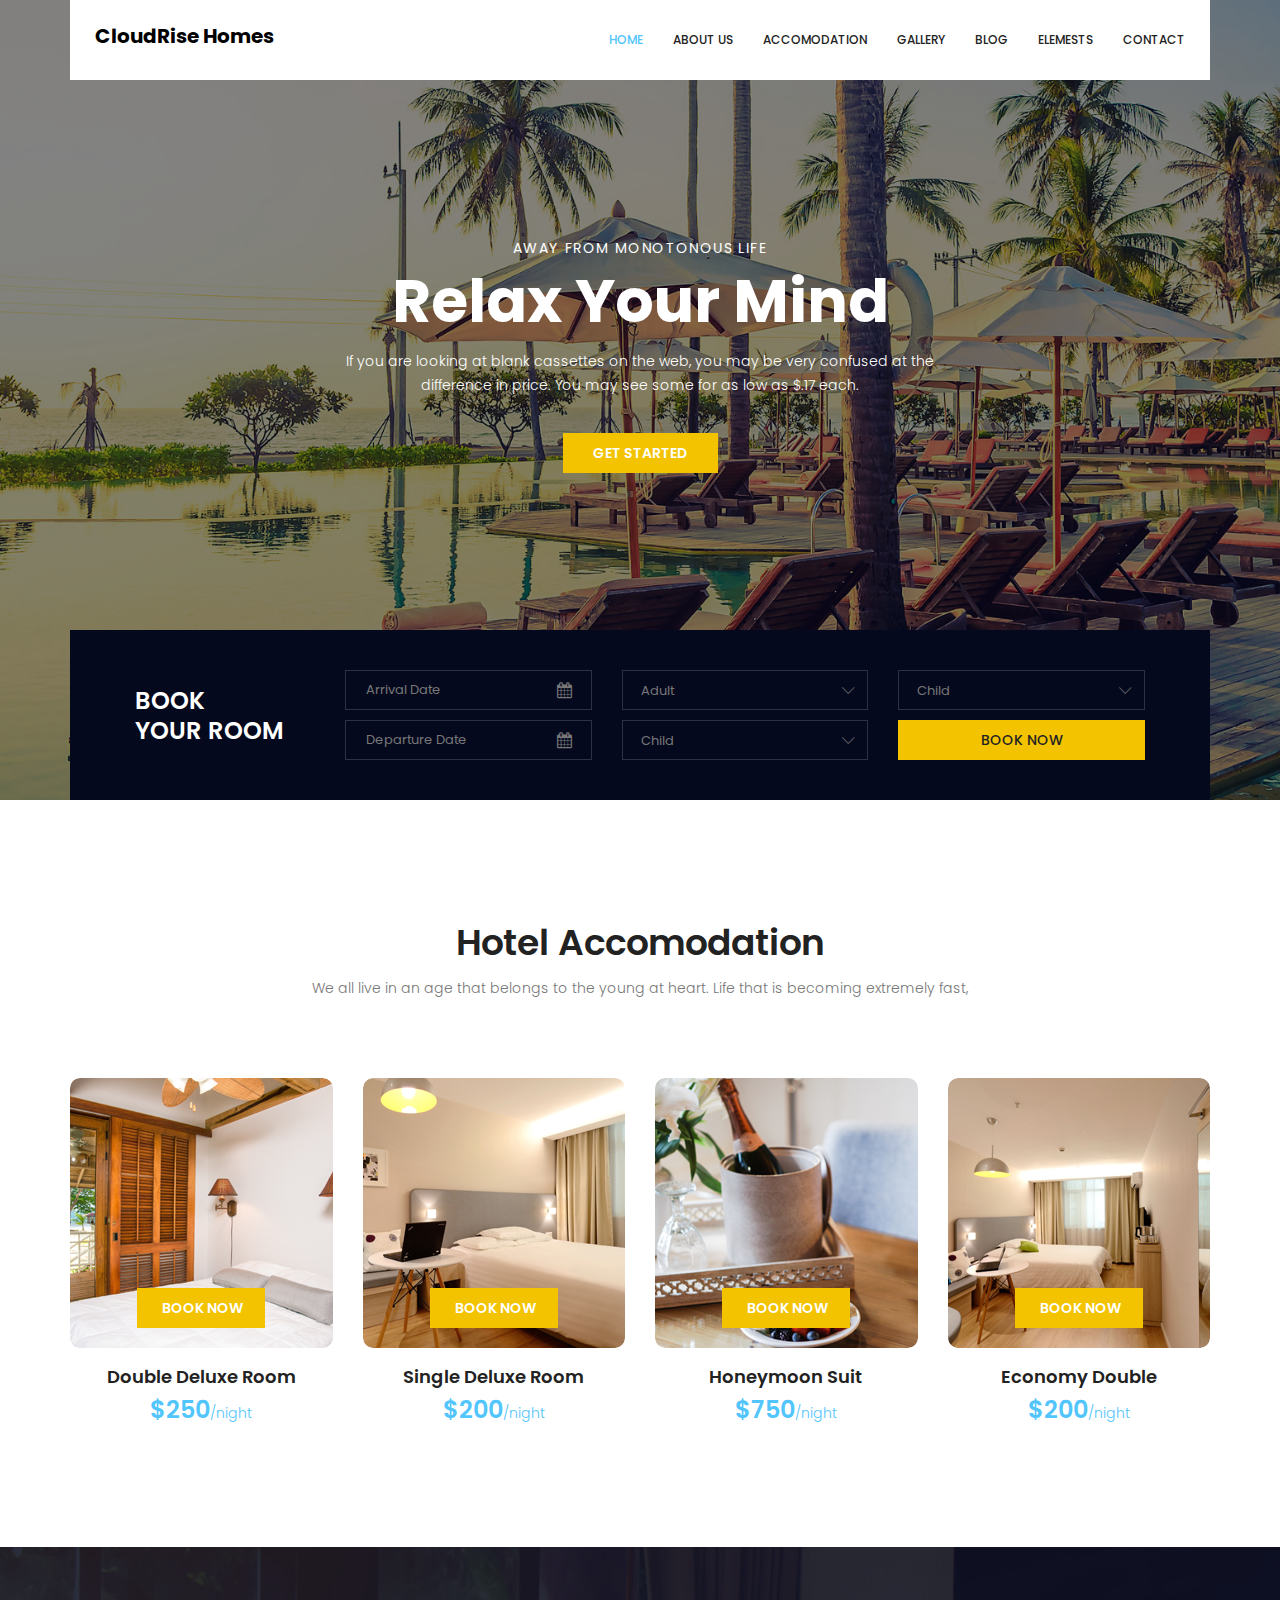
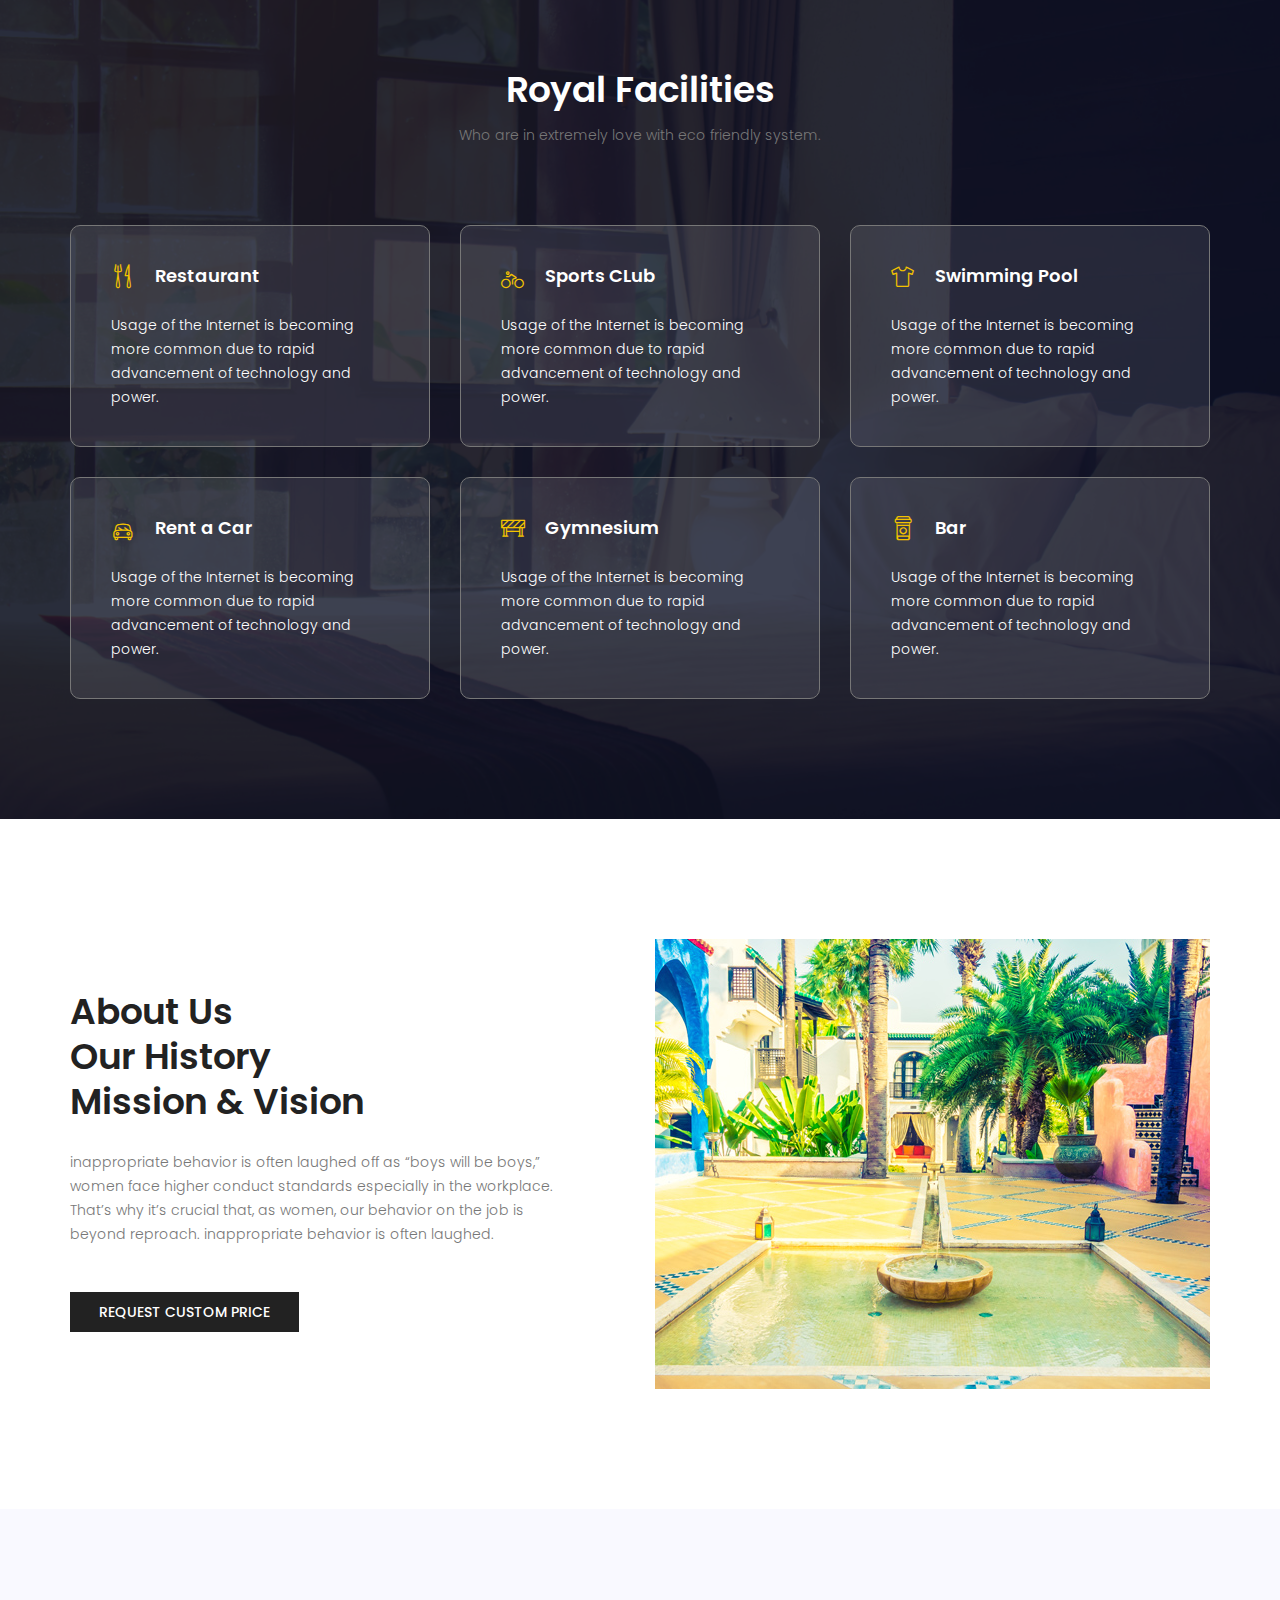
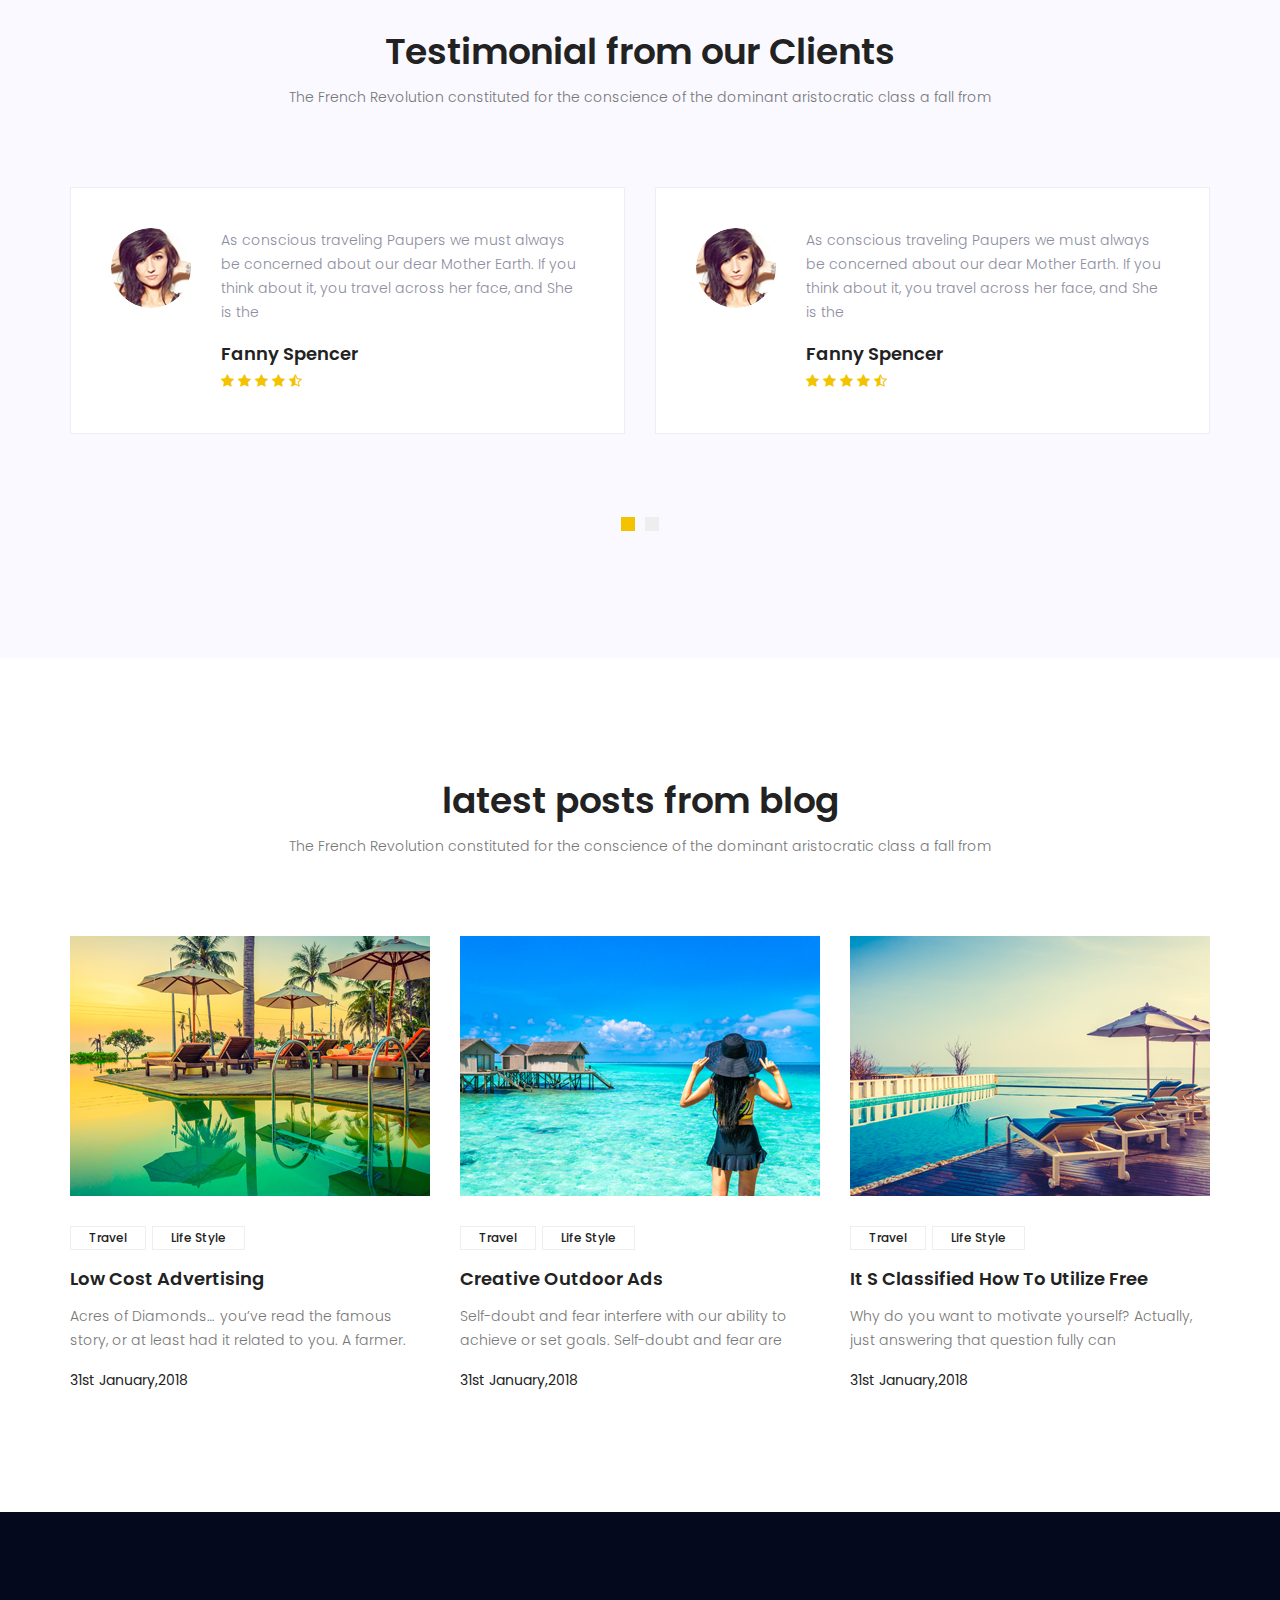
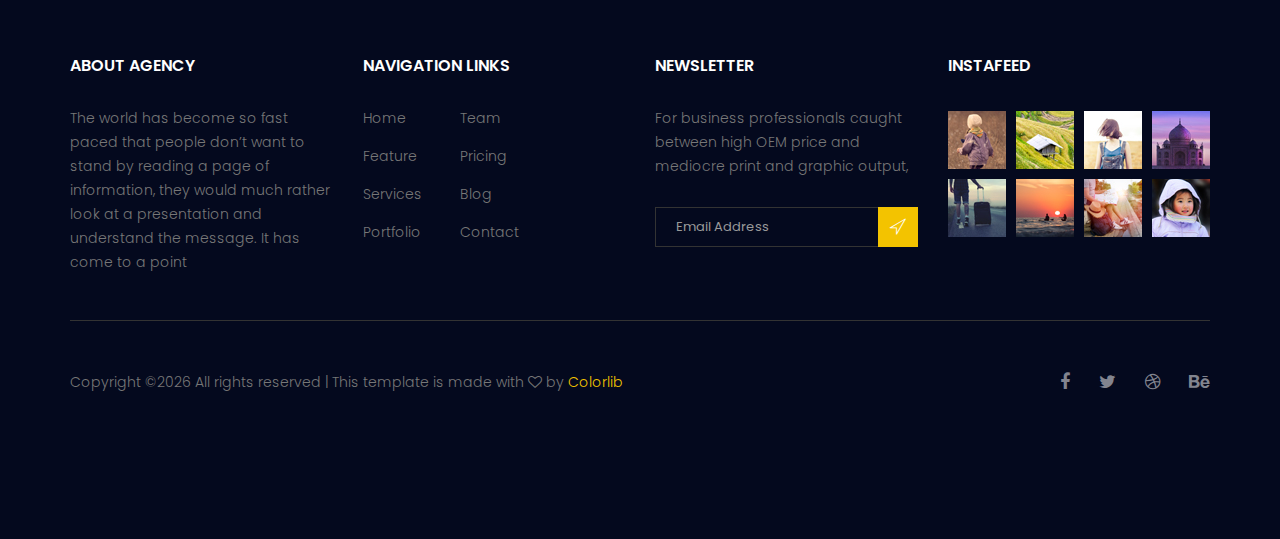
==== index.html @ 2536c66d "cloud-rise-homes-initialized" ====
<!doctype html>
<html lang="en">
    <head>
        <!-- Required meta tags -->
        <meta charset="utf-8">
        <meta name="viewport" content="width=device-width, initial-scale=1, shrink-to-fit=no">
        <link rel="icon" href="image/favicon.png" type="image/png">
        <title>Royal Hotel</title>
        <!-- Bootstrap CSS -->
        <link rel="stylesheet" href="css/bootstrap.css">
        <link rel="stylesheet" href="vendors/linericon/style.css">
        <link rel="stylesheet" href="css/font-awesome.min.css">
        <link rel="stylesheet" href="vendors/owl-carousel/owl.carousel.min.css">
        <link rel="stylesheet" href="vendors/bootstrap-datepicker/bootstrap-datetimepicker.min.css">
        <link rel="stylesheet" href="vendors/nice-select/css/nice-select.css">
        <link rel="stylesheet" href="vendors/owl-carousel/owl.carousel.min.css">
        <!-- main css -->
        <link rel="stylesheet" href="css/style.css">
        <link rel="stylesheet" href="css/responsive.css">
    </head>
    <body>
        <!--================Header Area =================-->
        <header class="header_area">
            <div class="container">
                <nav class="navbar navbar-expand-lg navbar-light">
                    <!-- Brand and toggle get grouped for better mobile display -->
                    <!-- <a class="navbar-brand logo_h" href="index.html"><img src="image/Logo.png" alt=""></a> -->
                    <a href="#" class="font-weight-bold h5" style="color: #000">CloudRise Homes</a>
                    <button class="navbar-toggler" type="button" data-toggle="collapse" data-target="#navbarSupportedContent" aria-controls="navbarSupportedContent" aria-expanded="false" aria-label="Toggle navigation">
                        <span class="icon-bar"></span>
                        <span class="icon-bar"></span>
                        <span class="icon-bar"></span>
                    </button>
                    <!-- Collect the nav links, forms, and other content for toggling -->
                    <div class="collapse navbar-collapse offset" id="navbarSupportedContent">
                        <ul class="nav navbar-nav menu_nav ml-auto">
                            <li class="nav-item active"><a class="nav-link" href="index.html">Home</a></li> 
                            <li class="nav-item"><a class="nav-link" href="about.html">About us</a></li>
                            <li class="nav-item"><a class="nav-link" href="accomodation.html">Accomodation</a></li>
                            <li class="nav-item"><a class="nav-link" href="gallery.html">Gallery</a></li>
                            <li class="nav-item submenu dropdown">
                                <a href="#" class="nav-link dropdown-toggle" data-toggle="dropdown" role="button" aria-haspopup="true" aria-expanded="false">Blog</a>
                                <ul class="dropdown-menu">
                                    <li class="nav-item"><a class="nav-link" href="blog.html">Blog</a></li>
                                    <li class="nav-item"><a class="nav-link" href="blog-single.html">Blog Details</a></li>
                                </ul>
                            </li> 
                            <li class="nav-item"><a class="nav-link" href="elements.html">Elemests</a></li>
                            <li class="nav-item"><a class="nav-link" href="contact.html">Contact</a></li>
                        </ul>
                    </div> 
                </nav>
            </div>
        </header>
        <!--================Header Area =================-->
        
        <!--================Banner Area =================-->
        <section class="banner_area">
            <div class="booking_table d_flex align-items-center">
            	<div class="overlay bg-parallax" data-stellar-ratio="0.9" data-stellar-vertical-offset="0" data-background=""></div>
				<div class="container">
					<div class="banner_content text-center">
						<h6>Away from monotonous life</h6>
						<h2>Relax Your Mind</h2>
						<p>If you are looking at blank cassettes on the web, you may be very confused at the<br> difference in price. You may see some for as low as $.17 each.</p>
						<a href="#" class="btn theme_btn button_hover">Get Started</a>
					</div>
				</div>
            </div>
            <div class="hotel_booking_area position">
                <div class="container">
                    <div class="hotel_booking_table">
                        <div class="col-md-3">
                            <h2>Book<br> Your Room</h2>
                        </div>
                        <div class="col-md-9">
                            <div class="boking_table">
                                <div class="row">
                                    <div class="col-md-4">
                                        <div class="book_tabel_item">
                                            <div class="form-group">
                                                <div class='input-group date' id='datetimepicker11'>
                                                    <input type='text' class="form-control" placeholder="Arrival Date"/>
                                                    <span class="input-group-addon">
                                                        <i class="fa fa-calendar" aria-hidden="true"></i>
                                                    </span>
                                                </div>
                                            </div>
                                            <div class="form-group">
                                                <div class='input-group date' id='datetimepicker1'>
                                                    <input type='text' class="form-control" placeholder="Departure Date"/>
                                                    <span class="input-group-addon">
                                                        <i class="fa fa-calendar" aria-hidden="true"></i>
                                                    </span>
                                                </div>
                                            </div>
                                        </div>
                                    </div>
                                    <div class="col-md-4">
                                        <div class="book_tabel_item">
                                            <div class="input-group">
                                                <select class="wide">
                                                    <option data-display="Adult">Adult</option>
                                                    <option value="1">Old</option>
                                                    <option value="2">Younger</option>
                                                    <option value="3">Potato</option>
                                                </select>
                                            </div>
                                            <div class="input-group">
                                                <select class="wide">
                                                    <option data-display="Child">Child</option>
                                                    <option value="1">Child</option>
                                                    <option value="2">Baby</option>
                                                    <option value="3">Child</option>
                                                </select>
                                            </div>
                                        </div>
                                    </div>
                                    <div class="col-md-4">
                                        <div class="book_tabel_item">
                                            <div class="input-group">
                                                <select class="wide">
                                                    <option data-display="Child">Number of Rooms</option>
                                                    <option value="1">Room 01</option>
                                                    <option value="2">Room 02</option>
                                                    <option value="3">Room 03</option>
                                                </select>
                                            </div>
                                            <a class="book_now_btn button_hover" href="#">Book Now</a>
                                        </div>
                                    </div>
                                </div>
                            </div>
                        </div>
                    </div>
                </div>
            </div>
        </section>
        <!--================Banner Area =================-->
        
        <!--================ Accomodation Area  =================-->
        <section class="accomodation_area section_gap">
            <div class="container">
                <div class="section_title text-center">
                    <h2 class="title_color">Hotel Accomodation</h2>
                    <p>We all live in an age that belongs to the young at heart. Life that is becoming extremely fast, </p>
                </div>
                <div class="row mb_30">
                    <div class="col-lg-3 col-sm-6">
                        <div class="accomodation_item text-center">
                            <div class="hotel_img">
                                <img src="image/room1.jpg" alt="">
                                <a href="#" class="btn theme_btn button_hover">Book Now</a>
                            </div>
                            <a href="#"><h4 class="sec_h4">Double Deluxe Room</h4></a>
                            <h5>$250<small>/night</small></h5>
                        </div>
                    </div>
                    <div class="col-lg-3 col-sm-6">
                        <div class="accomodation_item text-center">
                            <div class="hotel_img">
                                <img src="image/room2.jpg" alt="">
                                <a href="#" class="btn theme_btn button_hover">Book Now</a>
                            </div>
                            <a href="#"><h4 class="sec_h4">Single Deluxe Room</h4></a>
                            <h5>$200<small>/night</small></h5>
                        </div>
                    </div>
                    <div class="col-lg-3 col-sm-6">
                        <div class="accomodation_item text-center">
                            <div class="hotel_img">
                                <img src="image/room3.jpg" alt="">
                                <a href="#" class="btn theme_btn button_hover">Book Now</a>
                            </div>
                            <a href="#"><h4 class="sec_h4">Honeymoon Suit</h4></a>
                            <h5>$750<small>/night</small></h5>
                        </div>
                    </div>
                    <div class="col-lg-3 col-sm-6">
                        <div class="accomodation_item text-center">
                            <div class="hotel_img">
                                <img src="image/room4.jpg" alt="">
                                <a href="#" class="btn theme_btn button_hover">Book Now</a>
                            </div>
                            <a href="#"><h4 class="sec_h4">Economy Double</h4></a>
                            <h5>$200<small>/night</small></h5>
                        </div>
                    </div>
                </div>
            </div>
        </section>
        <!--================ Accomodation Area  =================-->
        
        <!--================ Facilities Area  =================-->
        <section class="facilities_area section_gap">
            <div class="overlay bg-parallax" data-stellar-ratio="0.8" data-stellar-vertical-offset="0" data-background="">  
            </div>
            <div class="container">
                <div class="section_title text-center">
                    <h2 class="title_w">Royal Facilities</h2>
                    <p>Who are in extremely love with eco friendly system.</p>
                </div>
                <div class="row mb_30">
                    <div class="col-lg-4 col-md-6">
                        <div class="facilities_item">
                            <h4 class="sec_h4"><i class="lnr lnr-dinner"></i>Restaurant</h4>
                            <p>Usage of the Internet is becoming more common due to rapid advancement of technology and power.</p>
                        </div>
                    </div>
                    <div class="col-lg-4 col-md-6">
                        <div class="facilities_item">
                            <h4 class="sec_h4"><i class="lnr lnr-bicycle"></i>Sports CLub</h4>
                            <p>Usage of the Internet is becoming more common due to rapid advancement of technology and power.</p>
                        </div>
                    </div>
                    <div class="col-lg-4 col-md-6">
                        <div class="facilities_item">
                            <h4 class="sec_h4"><i class="lnr lnr-shirt"></i>Swimming Pool</h4>
                            <p>Usage of the Internet is becoming more common due to rapid advancement of technology and power.</p>
                        </div>
                    </div>
                    <div class="col-lg-4 col-md-6">
                        <div class="facilities_item">
                            <h4 class="sec_h4"><i class="lnr lnr-car"></i>Rent a Car</h4>
                            <p>Usage of the Internet is becoming more common due to rapid advancement of technology and power.</p>
                        </div>
                    </div>
                    <div class="col-lg-4 col-md-6">
                        <div class="facilities_item">
                            <h4 class="sec_h4"><i class="lnr lnr-construction"></i>Gymnesium</h4>
                            <p>Usage of the Internet is becoming more common due to rapid advancement of technology and power.</p>
                        </div>
                    </div>
                    <div class="col-lg-4 col-md-6">
                        <div class="facilities_item">
                            <h4 class="sec_h4"><i class="lnr lnr-coffee-cup"></i>Bar</h4>
                            <p>Usage of the Internet is becoming more common due to rapid advancement of technology and power.</p>
                        </div>
                    </div>
                </div>
            </div>
        </section>
        <!--================ Facilities Area  =================-->
        
        <!--================ About History Area  =================-->
        <section class="about_history_area section_gap">
            <div class="container">
                <div class="row">
                    <div class="col-md-6 d_flex align-items-center">
                        <div class="about_content ">
                            <h2 class="title title_color">About Us <br>Our History<br>Mission & Vision</h2>
                            <p>inappropriate behavior is often laughed off as “boys will be boys,” women face higher conduct standards especially in the workplace. That’s why it’s crucial that, as women, our behavior on the job is beyond reproach. inappropriate behavior is often laughed.</p>
                            <a href="#" class="button_hover theme_btn_two">Request Custom Price</a>
                        </div>
                    </div>
                    <div class="col-md-6">
                        <img class="img-fluid" src="image/about_bg.jpg" alt="img">
                    </div>
                </div>
            </div>
        </section>
        <!--================ About History Area  =================-->
        
        <!--================ Testimonial Area  =================-->
        <section class="testimonial_area section_gap">
            <div class="container">
                <div class="section_title text-center">
                    <h2 class="title_color">Testimonial from our Clients</h2>
                    <p>The French Revolution constituted for the conscience of the dominant aristocratic class a fall from </p>
                </div>
                <div class="testimonial_slider owl-carousel">
                    <div class="media testimonial_item">
                        <img class="rounded-circle" src="image/testtimonial-1.jpg" alt="">
                        <div class="media-body">
                            <p>As conscious traveling Paupers we must always be concerned about our dear Mother Earth. If you think about it, you travel across her face, and She is the </p>
                            <a href="#"><h4 class="sec_h4">Fanny Spencer</h4></a>
                            <div class="star">
                                <a href="#"><i class="fa fa-star"></i></a>
                                <a href="#"><i class="fa fa-star"></i></a>
                                <a href="#"><i class="fa fa-star"></i></a>
                                <a href="#"><i class="fa fa-star"></i></a>
                                <a href="#"><i class="fa fa-star-half-o"></i></a>
                            </div>
                        </div>
                    </div>    
                    <div class="media testimonial_item">
                        <img class="rounded-circle" src="image/testtimonial-1.jpg" alt="">
                        <div class="media-body">
                            <p>As conscious traveling Paupers we must always be concerned about our dear Mother Earth. If you think about it, you travel across her face, and She is the </p>
                            <a href="#"><h4 class="sec_h4">Fanny Spencer</h4></a>
                            <div class="star">
                                <a href="#"><i class="fa fa-star"></i></a>
                                <a href="#"><i class="fa fa-star"></i></a>
                                <a href="#"><i class="fa fa-star"></i></a>
                                <a href="#"><i class="fa fa-star"></i></a>
                                <a href="#"><i class="fa fa-star-half-o"></i></a>
                            </div>
                        </div>
                    </div>
                    <div class="media testimonial_item">
                        <img class="rounded-circle" src="image/testtimonial-1.jpg" alt="">
                        <div class="media-body">
                            <p>As conscious traveling Paupers we must always be concerned about our dear Mother Earth. If you think about it, you travel across her face, and She is the </p>
                            <a href="#"><h4 class="sec_h4">Fanny Spencer</h4></a>
                            <div class="star">
                                <a href="#"><i class="fa fa-star"></i></a>
                                <a href="#"><i class="fa fa-star"></i></a>
                                <a href="#"><i class="fa fa-star"></i></a>
                                <a href="#"><i class="fa fa-star"></i></a>
                                <a href="#"><i class="fa fa-star-half-o"></i></a>
                            </div>
                        </div>
                    </div>    
                    <div class="media testimonial_item">
                        <img class="rounded-circle" src="image/testtimonial-1.jpg" alt="">
                        <div class="media-body">
                            <p>As conscious traveling Paupers we must always be concerned about our dear Mother Earth. If you think about it, you travel across her face, and She is the </p>
                            <a href="#"><h4 class="sec_h4">Fanny Spencer</h4></a>
                            <div class="star">
                                <a href="#"><i class="fa fa-star"></i></a>
                                <a href="#"><i class="fa fa-star"></i></a>
                                <a href="#"><i class="fa fa-star"></i></a>
                                <a href="#"><i class="fa fa-star"></i></a>
                                <a href="#"><i class="fa fa-star-half-o"></i></a>
                            </div>
                        </div>
                    </div>
                </div>
            </div>
        </section>
        <!--================ Testimonial Area  =================-->
        
        <!--================ Latest Blog Area  =================-->
        <section class="latest_blog_area section_gap">
            <div class="container">
                <div class="section_title text-center">
                    <h2 class="title_color">latest posts from blog</h2>
                    <p>The French Revolution constituted for the conscience of the dominant aristocratic class a fall from </p>
                </div>
                <div class="row mb_30">
                    <div class="col-lg-4 col-md-6">
                        <div class="single-recent-blog-post">
                            <div class="thumb">
                                <img class="img-fluid" src="image/blog/blog-1.jpg" alt="post">
                            </div>
                            <div class="details">
                                <div class="tags">
                                    <a href="#" class="button_hover tag_btn">Travel</a>
                                    <a href="#" class="button_hover tag_btn">Life Style</a>
                                </div>
                                <a href="#"><h4 class="sec_h4">Low Cost Advertising</h4></a>
                                <p>Acres of Diamonds… you’ve read the famous story, or at least had it related to you. A farmer.</p>
                                <h6 class="date title_color">31st January,2018</h6>
                            </div>	
                        </div>
                    </div>
                    <div class="col-lg-4 col-md-6">
                        <div class="single-recent-blog-post">
                            <div class="thumb">
                                <img class="img-fluid" src="image/blog/blog-2.jpg" alt="post">
                            </div>
                            <div class="details">
                                <div class="tags">
                                    <a href="#" class="button_hover tag_btn">Travel</a>
                                    <a href="#" class="button_hover tag_btn">Life Style</a>
                                </div>
                                <a href="#"><h4 class="sec_h4">Creative Outdoor Ads</h4></a>
                                <p>Self-doubt and fear interfere with our ability to achieve or set goals. Self-doubt and fear are</p>
                                <h6 class="date title_color">31st January,2018</h6>
                            </div>	
                        </div>
                    </div>
                    <div class="col-lg-4 col-md-6">
                        <div class="single-recent-blog-post">
                            <div class="thumb">
                                <img class="img-fluid" src="image/blog/blog-3.jpg" alt="post">
                            </div>
                            <div class="details">
                                <div class="tags">
                                    <a href="#" class="button_hover tag_btn">Travel</a>
                                    <a href="#" class="button_hover tag_btn">Life Style</a>
                                </div>
                                <a href="#"><h4 class="sec_h4">It S Classified How To Utilize Free</h4></a>
                                <p>Why do you want to motivate yourself? Actually, just answering that question fully can </p>
                                <h6 class="date title_color">31st January,2018</h6>
                            </div>	
                        </div>
                    </div>
                </div>
            </div>
        </section>
        <!--================ Recent Area  =================-->
        
        <!--================ start footer Area  =================-->	
        <footer class="footer-area section_gap">
            <div class="container">
                <div class="row">
                    <div class="col-lg-3  col-md-6 col-sm-6">
                        <div class="single-footer-widget">
                            <h6 class="footer_title">About Agency</h6>
                            <p>The world has become so fast paced that people don’t want to stand by reading a page of information, they would much rather look at a presentation and understand the message. It has come to a point </p>
                        </div>
                    </div>
                    <div class="col-lg-3 col-md-6 col-sm-6">
                        <div class="single-footer-widget">
                            <h6 class="footer_title">Navigation Links</h6>
                            <div class="row">
                                <div class="col-4">
                                    <ul class="list_style">
                                        <li><a href="#">Home</a></li>
                                        <li><a href="#">Feature</a></li>
                                        <li><a href="#">Services</a></li>
                                        <li><a href="#">Portfolio</a></li>
                                    </ul>
                                </div>
                                <div class="col-4">
                                    <ul class="list_style">
                                        <li><a href="#">Team</a></li>
                                        <li><a href="#">Pricing</a></li>
                                        <li><a href="#">Blog</a></li>
                                        <li><a href="#">Contact</a></li>
                                    </ul>
                                </div>										
                            </div>							
                        </div>
                    </div>							
                    <div class="col-lg-3 col-md-6 col-sm-6">
                        <div class="single-footer-widget">
                            <h6 class="footer_title">Newsletter</h6>
                            <p>For business professionals caught between high OEM price and mediocre print and graphic output, </p>		
                            <div id="mc_embed_signup">
                                <form target="_blank" action="https://spondonit.us12.list-manage.com/subscribe/post?u=1462626880ade1ac87bd9c93a&amp;id=92a4423d01" method="get" class="subscribe_form relative">
                                    <div class="input-group d-flex flex-row">
                                        <input name="EMAIL" placeholder="Email Address" onfocus="this.placeholder = ''" onblur="this.placeholder = 'Email Address '" required="" type="email">
                                        <button class="btn sub-btn"><span class="lnr lnr-location"></span></button>		
                                    </div>									
                                    <div class="mt-10 info"></div>
                                </form>
                            </div>
                        </div>
                    </div>
                    <div class="col-lg-3 col-md-6 col-sm-6">
                        <div class="single-footer-widget instafeed">
                            <h6 class="footer_title">InstaFeed</h6>
                            <ul class="list_style instafeed d-flex flex-wrap">
                                <li><img src="image/instagram/Image-01.jpg" alt=""></li>
                                <li><img src="image/instagram/Image-02.jpg" alt=""></li>
                                <li><img src="image/instagram/Image-03.jpg" alt=""></li>
                                <li><img src="image/instagram/Image-04.jpg" alt=""></li>
                                <li><img src="image/instagram/Image-05.jpg" alt=""></li>
                                <li><img src="image/instagram/Image-06.jpg" alt=""></li>
                                <li><img src="image/instagram/Image-07.jpg" alt=""></li>
                                <li><img src="image/instagram/Image-08.jpg" alt=""></li>
                            </ul>
                        </div>
                    </div>						
                </div>
                <div class="border_line"></div>
                <div class="row footer-bottom d-flex justify-content-between align-items-center">
                    <p class="col-lg-8 col-sm-12 footer-text m-0"><!-- Link back to Colorlib can't be removed. Template is licensed under CC BY 3.0. -->
Copyright &copy;<script>document.write(new Date().getFullYear());</script> All rights reserved | This template is made with <i class="fa fa-heart-o" aria-hidden="true"></i> by <a href="https://colorlib.com" target="_blank">Colorlib</a>
<!-- Link back to Colorlib can't be removed. Template is licensed under CC BY 3.0. --></p>
                    <div class="col-lg-4 col-sm-12 footer-social">
                        <a href="#"><i class="fa fa-facebook"></i></a>
                        <a href="#"><i class="fa fa-twitter"></i></a>
                        <a href="#"><i class="fa fa-dribbble"></i></a>
                        <a href="#"><i class="fa fa-behance"></i></a>
                    </div>
                </div>
            </div>
        </footer>
		<!--================ End footer Area  =================-->
        
        
        <!-- Optional JavaScript -->
        <!-- jQuery first, then Popper.js, then Bootstrap JS -->
        <script src="js/jquery-3.2.1.min.js"></script>
        <script src="js/popper.js"></script>
        <script src="js/bootstrap.min.js"></script>
        <script src="vendors/owl-carousel/owl.carousel.min.js"></script>
        <script src="js/jquery.ajaxchimp.min.js"></script>
        <script src="js/mail-script.js"></script>
        <script src="vendors/bootstrap-datepicker/bootstrap-datetimepicker.min.js"></script>
        <script src="vendors/nice-select/js/jquery.nice-select.js"></script>
        <script src="js/mail-script.js"></script>
        <script src="js/stellar.js"></script>
        <script src="vendors/lightbox/simpleLightbox.min.js"></script>
        <script src="js/custom.js"></script>
    </body>
</html>
---- vendors/linericon/style.css ----
@font-face {
	font-family: 'Linearicons-Free';
	src:url('fonts/Linearicons-Free.eot?w118d');
	src:url('fonts/Linearicons-Free.eot?#iefixw118d') format('embedded-opentype'),
		url('fonts/Linearicons-Free.woff2?w118d') format('woff2'),
		url('fonts/Linearicons-Free.woff?w118d') format('woff'),
		url('fonts/Linearicons-Free.ttf?w118d') format('truetype'),
		url('fonts/Linearicons-Free.svg?w118d#Linearicons-Free') format('svg');
	font-weight: normal;
	font-style: normal;
}

.lnr {
	font-family: 'Linearicons-Free';
	speak: none;
	font-style: normal;
	font-weight: normal;
	font-variant: normal;
	text-transform: none;
	line-height: 1;

	/* Better Font Rendering =========== */
	-webkit-font-smoothing: antialiased;
	-moz-osx-font-smoothing: grayscale;
}

.lnr-home:before {
	content: "\e800";
}
.lnr-apartment:before {
	content: "\e801";
}
.lnr-pencil:before {
	content: "\e802";
}
.lnr-magic-wand:before {
	content: "\e803";
}
.lnr-drop:before {
	content: "\e804";
}
.lnr-lighter:before {
	content: "\e805";
}
.lnr-poop:before {
	content: "\e806";
}
.lnr-sun:before {
	content: "\e807";
}
.lnr-moon:before {
	content: "\e808";
}
.lnr-cloud:before {
	content: "\e809";
}
.lnr-cloud-upload:before {
	content: "\e80a";
}
.lnr-cloud-download:before {
	content: "\e80b";
}
.lnr-cloud-sync:before {
	content: "\e80c";
}
.lnr-cloud-check:before {
	content: "\e80d";
}
.lnr-database:before {
	content: "\e80e";
}
.lnr-lock:before {
	content: "\e80f";
}
.lnr-cog:before {
	content: "\e810";
}
.lnr-trash:before {
	content: "\e811";
}
.lnr-dice:before {
	content: "\e812";
}
.lnr-heart:before {
	content: "\e813";
}
.lnr-star:before {
	content: "\e814";
}
.lnr-star-half:before {
	content: "\e815";
}
.lnr-star-empty:before {
	content: "\e816";
}
.lnr-flag:before {
	content: "\e817";
}
.lnr-envelope:before {
	content: "\e818";
}
.lnr-paperclip:before {
	content: "\e819";
}
.lnr-inbox:before {
	content: "\e81a";
}
.lnr-eye:before {
	content: "\e81b";
}
.lnr-printer:before {
	content: "\e81c";
}
.lnr-file-empty:before {
	content: "\e81d";
}
.lnr-file-add:before {
	content: "\e81e";
}
.lnr-enter:before {
	content: "\e81f";
}
.lnr-exit:before {
	content: "\e820";
}
.lnr-graduation-hat:before {
	content: "\e821";
}
.lnr-license:before {
	content: "\e822";
}
.lnr-music-note:before {
	content: "\e823";
}
.lnr-film-play:before {
	content: "\e824";
}
.lnr-camera-video:before {
	content: "\e825";
}
.lnr-camera:before {
	content: "\e826";
}
.lnr-picture:before {
	content: "\e827";
}
.lnr-book:before {
	content: "\e828";
}
.lnr-bookmark:before {
	content: "\e829";
}
.lnr-user:before {
	content: "\e82a";
}
.lnr-users:before {
	content: "\e82b";
}
.lnr-shirt:before {
	content: "\e82c";
}
.lnr-store:before {
	content: "\e82d";
}
.lnr-cart:before {
	content: "\e82e";
}
.lnr-tag:before {
	content: "\e82f";
}
.lnr-phone-handset:before {
	content: "\e830";
}
.lnr-phone:before {
	content: "\e831";
}
.lnr-pushpin:before {
	content: "\e832";
}
.lnr-map-marker:before {
	content: "\e833";
}
.lnr-map:before {
	content: "\e834";
}
.lnr-location:before {
	content: "\e835";
}
.lnr-calendar-full:before {
	content: "\e836";
}
.lnr-keyboard:before {
	content: "\e837";
}
.lnr-spell-check:before {
	content: "\e838";
}
.lnr-screen:before {
	content: "\e839";
}
.lnr-smartphone:before {
	content: "\e83a";
}
.lnr-tablet:before {
	content: "\e83b";
}
.lnr-laptop:before {
	content: "\e83c";
}
.lnr-laptop-phone:before {
	content: "\e83d";
}
.lnr-power-switch:before {
	content: "\e83e";
}
.lnr-bubble:before {
	content: "\e83f";
}
.lnr-heart-pulse:before {
	content: "\e840";
}
.lnr-construction:before {
	content: "\e841";
}
.lnr-pie-chart:before {
	content: "\e842";
}
.lnr-chart-bars:before {
	content: "\e843";
}
.lnr-gift:before {
	content: "\e844";
}
.lnr-diamond:before {
	content: "\e845";
}
.lnr-linearicons:before {
	content: "\e846";
}
.lnr-dinner:before {
	content: "\e847";
}
.lnr-coffee-cup:before {
	content: "\e848";
}
.lnr-leaf:before {
	content: "\e849";
}
.lnr-paw:before {
	content: "\e84a";
}
.lnr-rocket:before {
	content: "\e84b";
}
.lnr-briefcase:before {
	content: "\e84c";
}
.lnr-bus:before {
	content: "\e84d";
}
.lnr-car:before {
	content: "\e84e";
}
.lnr-train:before {
	content: "\e84f";
}
.lnr-bicycle:before {
	content: "\e850";
}
.lnr-wheelchair:before {
	content: "\e851";
}
.lnr-select:before {
	content: "\e852";
}
.lnr-earth:before {
	content: "\e853";
}
.lnr-smile:before {
	content: "\e854";
}
.lnr-sad:before {
	content: "\e855";
}
.lnr-neutral:before {
	content: "\e856";
}
.lnr-mustache:before {
	content: "\e857";
}
.lnr-alarm:before {
	content: "\e858";
}
.lnr-bullhorn:before {
	content: "\e859";
}
.lnr-volume-high:before {
	content: "\e85a";
}
.lnr-volume-medium:before {
	content: "\e85b";
}
.lnr-volume-low:before {
	content: "\e85c";
}
.lnr-volume:before {
	content: "\e85d";
}
.lnr-mic:before {
	content: "\e85e";
}
.lnr-hourglass:before {
	content: "\e85f";
}
.lnr-undo:before {
	content: "\e860";
}
.lnr-redo:before {
	content: "\e861";
}
.lnr-sync:before {
	content: "\e862";
}
.lnr-history:before {
	content: "\e863";
}
.lnr-clock:before {
	content: "\e864";
}
.lnr-download:before {
	content: "\e865";
}
.lnr-upload:before {
	content: "\e866";
}
.lnr-enter-down:before {
	content: "\e867";
}
.lnr-exit-up:before {
	content: "\e868";
}
.lnr-bug:before {
	content: "\e869";
}
.lnr-code:before {
	content: "\e86a";
}
.lnr-link:before {
	content: "\e86b";
}
.lnr-unlink:before {
	content: "\e86c";
}
.lnr-thumbs-up:before {
	content: "\e86d";
}
.lnr-thumbs-down:before {
	content: "\e86e";
}
.lnr-magnifier:before {
	content: "\e86f";
}
.lnr-cross:before {
	content: "\e870";
}
.lnr-menu:before {
	content: "\e871";
}
.lnr-list:before {
	content: "\e872";
}
.lnr-chevron-up:before {
	content: "\e873";
}
.lnr-chevron-down:before {
	content: "\e874";
}
.lnr-chevron-left:before {
	content: "\e875";
}
.lnr-chevron-right:before {
	content: "\e876";
}
.lnr-arrow-up:before {
	content: "\e877";
}
.lnr-arrow-down:before {
	content: "\e878";
}
.lnr-arrow-left:before {
	content: "\e879";
}
.lnr-arrow-right:before {
	content: "\e87a";
}
.lnr-move:before {
	content: "\e87b";
}
.lnr-warning:before {
	content: "\e87c";
}
.lnr-question-circle:before {
	content: "\e87d";
}
.lnr-menu-circle:before {
	content: "\e87e";
}
.lnr-checkmark-circle:before {
	content: "\e87f";
}
.lnr-cross-circle:before {
	content: "\e880";
}
.lnr-plus-circle:before {
	content: "\e881";
}
.lnr-circle-minus:before {
	content: "\e882";
}
.lnr-arrow-up-circle:before {
	content: "\e883";
}
.lnr-arrow-down-circle:before {
	content: "\e884";
}
.lnr-arrow-left-circle:before {
	content: "\e885";
}
.lnr-arrow-right-circle:before {
	content: "\e886";
}
.lnr-chevron-up-circle:before {
	content: "\e887";
}
.lnr-chevron-down-circle:before {
	content: "\e888";
}
.lnr-chevron-left-circle:before {
	content: "\e889";
}
.lnr-chevron-right-circle:before {
	content: "\e88a";
}
.lnr-crop:before {
	content: "\e88b";
}
.lnr-frame-expand:before {
	content: "\e88c";
}
.lnr-frame-contract:before {
	content: "\e88d";
}
.lnr-layers:before {
	content: "\e88e";
}
.lnr-funnel:before {
	content: "\e88f";
}
.lnr-text-format:before {
	content: "\e890";
}
.lnr-text-format-remove:before {
	content: "\e891";
}
.lnr-text-size:before {
	content: "\e892";
}
.lnr-bold:before {
	content: "\e893";
}
.lnr-italic:before {
	content: "\e894";
}
.lnr-underline:before {
	content: "\e895";
}
.lnr-strikethrough:before {
	content: "\e896";
}
.lnr-highlight:before {
	content: "\e897";
}
.lnr-text-align-left:before {
	content: "\e898";
}
.lnr-text-align-center:before {
	content: "\e899";
}
.lnr-text-align-right:before {
	content: "\e89a";
}
.lnr-text-align-justify:before {
	content: "\e89b";
}
.lnr-line-spacing:before {
	content: "\e89c";
}
.lnr-indent-increase:before {
	content: "\e89d";
}
.lnr-indent-decrease:before {
	content: "\e89e";
}
.lnr-pilcrow:before {
	content: "\e89f";
}
.lnr-direction-ltr:before {
	content: "\e8a0";
}
.lnr-direction-rtl:before {
	content: "\e8a1";
}
.lnr-page-break:before {
	content: "\e8a2";
}
.lnr-sort-alpha-asc:before {
	content: "\e8a3";
}
.lnr-sort-amount-asc:before {
	content: "\e8a4";
}
.lnr-hand:before {
	content: "\e8a5";
}
.lnr-pointer-up:before {
	content: "\e8a6";
}
.lnr-pointer-right:before {
	content: "\e8a7";
}
.lnr-pointer-down:before {
	content: "\e8a8";
}
.lnr-pointer-left:before {
	content: "\e8a9";
}
---- vendors/nice-select/css/nice-select.css ----
.nice-select {
  -webkit-tap-highlight-color: transparent;
  background-color: #fff;
  border-radius: 5px;
  border: solid 1px #e8e8e8;
  box-sizing: border-box;
  clear: both;
  cursor: pointer;
  display: block;
  float: left;
  font-family: inherit;
  font-size: 14px;
  font-weight: normal;
  height: 42px;
  line-height: 40px;
  outline: none;
  padding-left: 18px;
  padding-right: 30px;
  position: relative;
  text-align: left !important;
  -webkit-transition: all 0.2s ease-in-out;
  transition: all 0.2s ease-in-out;
  -webkit-user-select: none;
     -moz-user-select: none;
      -ms-user-select: none;
          user-select: none;
  white-space: nowrap;
  width: auto; }
  .nice-select:hover {
    border-color: #dbdbdb; }
  .nice-select:active, .nice-select.open, .nice-select:focus {
    border-color: #999; }
  .nice-select:after {
    border-bottom: 2px solid #999;
    border-right: 2px solid #999;
    content: '';
    display: block;
    height: 5px;
    margin-top: -4px;
    pointer-events: none;
    position: absolute;
    right: 12px;
    top: 50%;
    -webkit-transform-origin: 66% 66%;
        -ms-transform-origin: 66% 66%;
            transform-origin: 66% 66%;
    -webkit-transform: rotate(45deg);
        -ms-transform: rotate(45deg);
            transform: rotate(45deg);
    -webkit-transition: all 0.15s ease-in-out;
    transition: all 0.15s ease-in-out;
    width: 5px; }
  .nice-select.open:after {
    -webkit-transform: rotate(-135deg);
        -ms-transform: rotate(-135deg);
            transform: rotate(-135deg); }
  .nice-select.open .list {
    opacity: 1;
    pointer-events: auto;
    -webkit-transform: scale(1) translateY(0);
        -ms-transform: scale(1) translateY(0);
            transform: scale(1) translateY(0); }
  .nice-select.disabled {
    border-color: #ededed;
    color: #999;
    pointer-events: none; }
    .nice-select.disabled:after {
      border-color: #cccccc; }
  .nice-select.wide {
    width: 100%; }
    .nice-select.wide .list {
      left: 0 !important;
      right: 0 !important; }
  .nice-select.right {
    float: right; }
    .nice-select.right .list {
      left: auto;
      right: 0; }
  .nice-select.small {
    font-size: 12px;
    height: 36px;
    line-height: 34px; }
    .nice-select.small:after {
      height: 4px;
      width: 4px; }
    .nice-select.small .option {
      line-height: 34px;
      min-height: 34px; }
  .nice-select .list {
    background-color: #fff;
    border-radius: 5px;
    box-shadow: 0 0 0 1px rgba(68, 68, 68, 0.11);
    box-sizing: border-box;
    margin-top: 4px;
    opacity: 0;
    overflow: hidden;
    padding: 0;
    pointer-events: none;
    position: absolute;
    top: 100%;
    left: 0;
    -webkit-transform-origin: 50% 0;
        -ms-transform-origin: 50% 0;
            transform-origin: 50% 0;
    -webkit-transform: scale(0.75) translateY(-21px);
        -ms-transform: scale(0.75) translateY(-21px);
            transform: scale(0.75) translateY(-21px);
    -webkit-transition: all 0.2s cubic-bezier(0.5, 0, 0, 1.25), opacity 0.15s ease-out;
    transition: all 0.2s cubic-bezier(0.5, 0, 0, 1.25), opacity 0.15s ease-out;
    z-index: 9; }
    .nice-select .list:hover .option:not(:hover) {
      background-color: transparent !important; }
  .nice-select .option {
    cursor: pointer;
    font-weight: 400;
    line-height: 40px;
    list-style: none;
    min-height: 40px;
    outline: none;
    padding-left: 18px;
    padding-right: 29px;
    text-align: left;
    -webkit-transition: all 0.2s;
    transition: all 0.2s; }
    .nice-select .option:hover, .nice-select .option.focus, .nice-select .option.selected.focus {
      background-color: #f6f6f6; }
    .nice-select .option.selected {
      font-weight: bold; }
    .nice-select .option.disabled {
      background-color: transparent;
      color: #999;
      cursor: default; }

.no-csspointerevents .nice-select .list {
  display: none; }

.no-csspointerevents .nice-select.open .list {
  display: block; }
---- css/style.css ----
/*----------------------------------------------------
@File: Default Styles
@Author: Rocky
@URL: http://wethemez.com
Author E-mail: rockybd1995@gmail.com

This file contains the styling for the actual theme, this
is the file you need to edit to change the look of the
theme.
---------------------------------------------------- */
/*=====================================================================
@Template Name: Royal Hotel
@Author: Rocky
@Developed By: Rocky
@Developer URL: http://rocky.wethemez.com
Author E-mail: rockybd1995@gmail.com

@Default Styles

Table of Content:
01/ Variables
02/ predefin
03/ header
04/ button
05/ banner
06/ breadcrumb
07/ about
08/ team
09/ project 
10/ price 
11/ team 
12/ blog 
13/ video  
14/ features  
15/ career  
16/ contact 
17/ footer

=====================================================================*/
/*----------------------------------------------------*/
/*font Variables*/
/*Color Variables*/
/*=================== fonts ====================*/
@import url("https://fonts.googleapis.com/css?family=Poppins:300,400,500,600,700");
.col-md-offset-right-1, .col-lg-offset-right-1 {
  margin-right: 8.33333333%;
}

/*---------------------------------------------------- */
/*----------------------------------------------------*/
.list_style {
  list-style: none;
  margin: 0px;
  padding: 0px;
}

a {
  text-decoration: none;
  -webkit-transition: all 0.3s ease-in-out;
  -o-transition: all 0.3s ease-in-out;
  transition: all 0.3s ease-in-out;
}

a:hover, a:focus {
  text-decoration: none;
  outline: none;
}

.row.m0 {
  margin: 0px;
}

.p0 {
  padding: 0px;
}

.mt-30 {
  margin-top: 30px;
}

.mt-25 {
  margin-top: 25px;
}

body {
  line-height: 24px;
  font-size: 14px;
  font-family: "Poppins", sans-serif;
  font-weight: 300;
  color: #777777;
}

section {
  background: #fff;
}

h1, h2, h3, h4, h5, h6 {
  font-family: "Poppins", sans-serif;
  font-weight: 600;
}

button:focus {
  outline: none;
}

@media (min-width: 1200px) {
  .container {
    max-width: 1170px;
  }
}

.section_gap {
  padding: 120px 0;
}

.d_flex {
  display: -webkit-box;
  display: -ms-flexbox;
  display: flex;
}

.row_reverse {
  -webkit-box-orient: horizontal;
  -webkit-box-direction: reverse;
  -ms-flex-direction: row-reverse;
  flex-direction: row-reverse;
}

.mb_30 {
  margin-bottom: -30px;
}

.section_title {
  margin-bottom: 75px;
}

.section_title h2 {
  font-size: 36px;
  line-height: 45px;
  font-weight: 600;
}

.section_title p {
  font-size: 14px;
  line-height: 30px;
  color: #777777;
  margin-bottom: 0px;
}

.title_color {
  color: #222222;
}

.title_w {
  color: #fff;
}

.title {
  font-size: 36px;
  line-height: 45px;
  font-weight: 600;
}

/*---------------------------------------------------- */
/*----------------------------------------------------*/
.theme_btn {
  font-size: 14px;
  line-height: 30px;
  text-transform: uppercase;
  color: #fff;
  font-weight: 600;
  background: #f3c300;
  padding: 5px 30px;
}

.theme_btn:before {
  background: #f8b100;
}

.theme_btn:hover {
  color: #fff;
}

.white_btn {
  background: #fff;
  padding: 0px 40px;
  line-height: 40px;
  font-size: 14px;
  color: #222222;
  font-family: "Poppins", sans-serif;
  font-weight: 500;
}

.button_hover {
  border-radius: 0px;
  position: relative;
  z-index: 1;
  -webkit-transition: all 0.3s linear;
  -o-transition: all 0.3s linear;
  transition: all 0.3s linear;
  overflow: hidden;
  border: 0px;
  display: inline-block;
  text-align: center;
}

.button_hover:before {
  content: "";
  width: 100%;
  height: 100%;
  left: 0;
  top: 0;
  position: absolute;
  -webkit-transform: translateX(-100%);
  -ms-transform: translateX(-100%);
  transform: translateX(-100%);
  z-index: -1;
  background: #f8b100;
  -webkit-transition: all 0.3s linear;
  -o-transition: all 0.3s linear;
  transition: all 0.3s linear;
  opacity: 0;
}

.button_hover:hover {
  color: #fff;
}

.button_hover:hover:before {
  -webkit-transform: translateX(0);
  -ms-transform: translateX(0);
  transform: translateX(0);
  opacity: 1;
}

.theme_btn_two {
  font-size: 14px;
  font-weight: 500;
  line-height: 30px;
  background: #222222;
  color: #fff;
  text-transform: uppercase;
  padding: 5px 29px;
}

.book_now_btn {
  width: 100%;
  display: block;
  background: #f3c300;
  color: #222222;
  text-transform: uppercase;
  font-size: 14px;
  line-height: 30px;
  font-weight: 500;
  padding: 5px 20px;
}

/*---------------------------------------------------- */
/*----------------------------------------------------*/
/*============== header css =============*/
.header_area {
  position: absolute;
  top: 0;
  left: 0;
  width: 100%;
  z-index: 20;
}

.header-top {
  padding: 3px 0px;
}

.header-top a {
  color: #fff;
  -webkit-transition: all 0.3s linear;
  -o-transition: all 0.3s linear;
  transition: all 0.3s linear;
}

.header-top a:hover {
  color: #f3c300;
}

.header-top ul {
  padding-left: 0px;
  margin-bottom: 0px;
}

.header-top ul li {
  display: inline-block;
  margin-right: 15px;
}

@media (max-width: 414px) {
  .header-top ul li {
    margin-right: 0px;
  }
}

.header-top .header-top-left a {
  margin-right: 8px;
  font-size: 12px;
  font-weight: 500;
  line-height: 20px;
  display: inline-block;
}

.header-top .header-top-right {
  text-align: right;
}

.header-top .header-top-right .header-social a {
  color: #fff;
  margin-left: 15px;
  -webkit-transition: all 0.3s linear;
  -o-transition: all 0.3s linear;
  transition: all 0.3s linear;
  font-size: 14px;
}

.header-top .header-top-right .header-social a:hover {
  color: #f3c300;
}

.navbar {
  padding: 0px;
  border: 0px;
  border-radius: 0px;
}

.navbar {
  background: #fff;
  padding: 0px 25px;
}

.navbar .logo_h {
  padding-top: 0px;
}

.navbar .menu_nav .nav-item .nav-link {
  font: 500 12px/80px "Poppins", sans-serif;
  color: #222222;
  text-transform: uppercase;
  padding: 0px;
}

.navbar .menu_nav .nav-item .nav-link:after {
  display: none;
}

.navbar .menu_nav .nav-item:hover .nav-link, .navbar .menu_nav .nav-item.active .nav-link {
  color: #52c5fd;
}

.navbar .menu_nav .nav-item.submenu {
  position: relative;
}

.navbar .menu_nav .nav-item.submenu ul {
  border: none;
  padding: 0px;
  border-radius: 0px;
  -webkit-box-shadow: none;
  box-shadow: none;
  margin: 0px;
  background: transparent;
}

@media (min-width: 992px) {
  .navbar .menu_nav .nav-item.submenu ul {
    position: absolute;
    top: 100%;
    left: 0px;
    min-width: 220px;
    text-align: left;
    opacity: 0;
    -webkit-transition: all 300ms ease-in;
    -o-transition: all 300ms ease-in;
    transition: all 300ms ease-in;
    visibility: hidden;
    display: block;
    border: none;
    padding: 0px;
    border-radius: 0px;
  }
}

.navbar .menu_nav .nav-item.submenu ul:before {
  content: "";
  width: 0;
  height: 0;
  border-style: solid;
  border-width: 10px 10px 0 10px;
  border-color: #eeeeee transparent transparent transparent;
  position: absolute;
  right: 24px;
  top: 45px;
  z-index: 3;
  opacity: 0;
  -webkit-transition: all 400ms linear;
  -o-transition: all 400ms linear;
  transition: all 400ms linear;
}

.navbar .menu_nav .nav-item.submenu ul .nav-item {
  display: block;
  float: none;
  margin-right: 0px;
  border-bottom: 1px solid #ededed;
  margin-left: 0px;
  background: #fff;
  -webkit-transition: all 0.4s linear;
  -o-transition: all 0.4s linear;
  transition: all 0.4s linear;
}

@media (min-width: 992px) {
  .navbar .menu_nav .nav-item.submenu ul .nav-item {
    margin-top: 10px;
  }
}

.navbar .menu_nav .nav-item.submenu ul .nav-item .nav-link {
  line-height: 45px;
  color: #222222;
  padding: 0px 30px;
  -webkit-transition: all 150ms linear;
  -o-transition: all 150ms linear;
  transition: all 150ms linear;
  display: block;
}

.navbar .menu_nav .nav-item.submenu ul .nav-item:last-child {
  border-bottom: none;
}

.navbar .menu_nav .nav-item.submenu ul .nav-item:hover .nav-link {
  background: #f0f0f0;
  color: #52c5fd;
}

@media (min-width: 992px) {
  .navbar .menu_nav .nav-item.submenu:hover ul {
    visibility: visible;
    opacity: 1;
  }
}

.navbar .menu_nav .nav-item.submenu:hover ul .nav-item {
  margin-top: 0px;
}

.navbar .menu_nav .nav-item + li {
  margin-left: 30px;
}

.menu_two {
  background: rgba(255, 255, 255, 0.15);
}

.menu_two .menu_nav .nav-item .nav-link {
  line-height: 60px;
  color: #fff;
}

.navbar_fixed {
  position: fixed;
  width: 100%;
  left: 0;
  background: #fff;
  top: 0;
  top: -50px;
  -webkit-transform: translateY(50px);
  -ms-transform: translateY(50px);
  transform: translateY(50px);
  -webkit-box-shadow: 0 0 30px rgba(0, 0, 0, 0.1);
  box-shadow: 0 0 30px rgba(0, 0, 0, 0.1);
  transition: transform 300ms ease, background 300ms ease, -webkit-transform 300ms ease;
}

.navbar_fixed .navbar {
  background: transparent;
}

.navbar_fixed .header-top {
  display: none;
}

.navbar_fixed.header_two {
  background: rgba(34, 34, 34, 0.9);
}

/*---------------------------------------------------- */
/*----------------------------------------------------*/
/*============= Start banner_area css =============*/
.banner_area {
  background: #04091e;
  position: relative;
  z-index: 1;
}

.banner_area .bg-parallax {
  background: url("../image/banner_bg.jpg") no-repeat scroll center 0/cover;
  opacity: 0.50;
}

.banner_area .position {
  width: 100%;
  bottom: 0;
  left: 0;
  position: absolute;
}

.booking_table {
  position: relative;
  overflow: hidden;
  width: 100%;
  min-height: 800px;
}

.overlay {
  position: absolute;
  left: 0;
  right: 0;
  top: 0;
  height: 125%;
  bottom: 0;
  z-index: -1;
}

.banner_content {
  color: #fff;
  margin-bottom: 94px;
}

.banner_content h6 {
  font-size: 14px;
  line-height: 30px;
  text-transform: uppercase;
  letter-spacing: 1.4px;
  font-weight: 400;
}

.banner_content h2 {
  font-size: 60px;
  line-height: 60px;
  font-weight: 700;
}

.banner_content p {
  font-weight: 300;
  font-size: 14px;
  line-height: 24px;
  padding: 10px 0px 20px;
}

/*============= End banner_area css =============*/
.hotel_booking_table {
  background: #04091e;
  -webkit-box-align: center;
  -ms-flex-align: center;
  align-items: center;
  padding: 40px 50px 30px;
  display: -webkit-box;
  display: -ms-flexbox;
  display: flex;
}

.hotel_booking_table h2 {
  font-size: 24px;
  line-height: 30px;
  color: #fff;
  text-transform: uppercase;
}

.boking_table {
  margin-left: -50px;
}

.book_tabel_item .form-group {
  margin-bottom: 0px;
}

.book_tabel_item .form-group .input-group {
  position: relative;
}

.book_tabel_item .form-group .input-group .form-control {
  border: 1px solid #2b3146;
  background: transparent;
  border-radius: 0px;
  font-size: 13px;
  line-height: 38px;
  padding: 0px 20px;
  color: #777777;
  z-index: 0;
}

.book_tabel_item .form-group .input-group .form-control.placeholder {
  color: #777777;
}

.book_tabel_item .form-group .input-group .form-control:-moz-placeholder {
  color: #777777;
}

.book_tabel_item .form-group .input-group .form-control::-moz-placeholder {
  color: #777777;
}

.book_tabel_item .form-group .input-group .form-control::-webkit-input-placeholder {
  color: #777777;
}

.book_tabel_item .form-group .input-group .form-control:focus {
  outline: none;
  -webkit-box-shadow: none;
  box-shadow: none;
}

.book_tabel_item .form-group .input-group .input-group-addon {
  background: transparent;
  padding: 0px;
  border: 0px;
  position: absolute;
  right: 20px;
  top: 50%;
  -webkit-transform: translateY(-50%);
  -ms-transform: translateY(-50%);
  transform: translateY(-50%);
  color: #777777;
  z-index: 2;
}

.book_tabel_item .input-group {
  margin-bottom: 10px;
}

.book_tabel_item .nice-select {
  background: transparent;
  border-radius: 0px;
  border: 1px solid #2b3146;
  font-size: 13px;
  line-height: 40px;
  height: 40px;
  color: #777;
}

.book_tabel_item .nice-select:after {
  content: "\e874";
  font-family: 'Linearicons-Free';
  font-size: 13px;
  color: #777777;
  border: 0px;
  top: 0;
  margin-top: 0px;
  right: 20px;
  -webkit-transform: rotate(0);
  -ms-transform: rotate(0);
  transform: rotate(0);
  -webkit-transform-origin: 0 0;
  -ms-transform-origin: 0 0;
  transform-origin: 0 0;
}

/*=========== breadcrumb_area css =============*/
.breadcrumb_area {
  position: relative;
  padding: 172px 0px 84px;
  background: #04091e;
  z-index: 1;
  overflow: hidden;
}

.breadcrumb_area .bg-parallax {
  background: url("../image/about_banner.jpg") no-repeat scroll center 0/cover;
  opacity: 0.50;
  z-index: -1;
}

.page-cover-tittle {
  display: block;
  font-size: 36px;
  line-height: 45px;
  color: #fff;
}

.breadcrumb {
  text-align: center;
  background: transparent;
  padding: 0px;
  display: inline-block;
}

.breadcrumb li {
  display: inline-block;
  color: #fff;
}

.breadcrumb li a {
  color: #fff;
}

.breadcrumb li + li:before {
  content: "\e87a";
  font-family: 'Linearicons-Free';
  font-size: 14px;
  font-weight: 600;
  vertical-align: middle;
  margin: 0px 10px 0px 7px;
}

/*============= End banner_area css =============*/
/*=============Blog Banner css =============*/
.blog_banner {
  min-height: 780px;
  overflow: hidden;
}

.blog_banner .bg-parallax {
  background: url(../image/banner/banner-1.jpg) no-repeat scroll center center;
}

.blog_banner .banner_content {
  margin-bottom: 0px;
  margin-top: 106px;
}

.blog_banner .banner_content h4 {
  font-size: 60px;
  line-height: 66px;
  font-weight: bold;
  color: #fff;
  font-family: "Poppins", sans-serif;
}

.blog_banner .banner_content p {
  font-size: 16px;
  padding: 0px;
  margin-bottom: 35px;
}

.f_48 {
  font-size: 48px;
  line-height: 60px;
  font-weight: 700;
}

.blog_banner_two {
  padding: 187px 0px 104px;
}

.blog_banner_two .bg-parallax {
  background: url(../image/banner/banner-2.jpg) no-repeat scroll center top/cover;
}

/*=============End Blog Banner css =============*/
/*---------------------------------------------------- */
/*----------------------------------------------------*/
.accomodation_item {
  margin-bottom: 30px;
}

.accomodation_item .hotel_img {
  position: relative;
  margin-bottom: 10px;
  overflow: hidden;
  border-radius: 10px;
}

.accomodation_item .hotel_img img {
  -webkit-transition: all 0.4s linear;
  -o-transition: all 0.4s linear;
  transition: all 0.4s linear;
}

.accomodation_item .hotel_img .theme_btn {
  position: absolute;
  bottom: 20px;
  left: 50%;
  -webkit-transform: translate(-50%);
  -ms-transform: translate(-50%);
  transform: translate(-50%);
  padding: 5px 25px;
  max-width: 128px;
}

.accomodation_item .hotel_img:hover img {
  -webkit-transform: scale(1.19);
  -ms-transform: scale(1.19);
  transform: scale(1.19);
}

.accomodation_item h5 {
  font-size: 24px;
  line-height: 28px;
  color: #52c5fd;
  font-weight: 600;
  margin-bottom: 0px;
}

.accomodation_item h5 small {
  font-weight: 300;
  font-size: 14px;
}

.sec_h4 {
  font-size: 18px;
  line-height: 38px;
  font-weight: 600;
  color: #222222;
  margin-bottom: 0px;
}

.accomodation_two {
  margin-bottom: -40px;
}

.accomodation_two .accomodation_item {
  margin-bottom: 45px;
}

/*=========== Start facilities_area css =============*/
.facilities_area {
  position: relative;
  z-index: 1;
  background: #04091e;
  overflow: hidden;
}

.facilities_area .bg-parallax {
  background: url("../image/facilites_bg.jpg") no-repeat scroll center 0/cover;
  opacity: 0.15;
}

.facilities_item {
  border: 1px solid #777777;
  border-radius: 10px;
  background-color: rgba(249, 249, 255, 0.102);
  padding: 31px 40px 37px;
  color: #fff;
  margin-bottom: 30px;
}

.facilities_item .sec_h4 {
  padding-bottom: 18px;
  color: #fff;
}

.facilities_item .sec_h4 i {
  color: #f3c300;
  font-size: 24px;
  line-height: 38px;
  display: inline-block;
  vertical-align: bottom;
  padding-right: 20px;
}

.facilities_item p {
  font-size: 14px;
  line-height: 24px;
  margin-bottom: 0px;
}

/*=========== End facilities_area css =============*/
/*=========== Start about_history_area css =============*/
.about_content {
  padding-right: 60px;
}

.about_content p {
  padding: 18px 0px 30px;
}

/*=========== End about_history_area css =============*/
.gallery_item {
  margin-bottom: 30px;
}

.gallery_item img {
  max-width: 100%;
}

.gallery_item .gallery_img {
  position: relative;
}

.gallery_item .gallery_img .hover {
  position: absolute;
  left: 0px;
  top: 0px;
  background: rgba(0, 0, 0, 0.5);
  width: 100%;
  text-align: center;
  font-size: 24px;
  height: 100%;
  color: #fff;
  -webkit-transition: all 300ms ease;
  -o-transition: all 300ms ease;
  transition: all 300ms ease;
  opacity: 0;
}

.gallery_item .gallery_img .hover i {
  position: absolute;
  left: 0px;
  top: 50%;
  width: 100%;
  text-align: center;
  -webkit-transform: translateY(-50%);
  -ms-transform: translateY(-50%);
  transform: translateY(-50%);
  color: #fff;
}

.gallery_item .gallery_img:hover .hover {
  opacity: 1;
}

/*---------------------------------------------------- */
/*----------------------------------------------------*/
/*============ testimonial_area css ============*/
.testimonial_area {
  background: #f9f9ff;
}

.testimonial_slider .testimonial_item {
  border: 1px solid #eeeeee;
  background: #fff;
  padding: 40px;
}

.testimonial_slider .testimonial_item img {
  width: auto;
  margin-right: 30px;
}

.testimonial_slider .testimonial_item p {
  color: #8c8d9e;
  font-size: 14px;
  line-height: 24px;
  margin-bottom: 0px;
  padding-bottom: 15px;
}

.testimonial_slider .testimonial_item .sec_h4 {
  line-height: 30px;
  -webkit-transition: all 0.3s linear;
  -o-transition: all 0.3s linear;
  transition: all 0.3s linear;
}

.testimonial_slider .testimonial_item .sec_h4:hover {
  color: #52c5fd;
}

.testimonial_slider .testimonial_item .star a {
  color: #f3c300;
  font-size: 14px;
}

.testimonial_slider .owl-dots {
  text-align: center;
  margin-top: 80px;
}

.testimonial_slider .owl-dots .owl-dot {
  width: 14px;
  height: 14px;
  background: #eeeeee;
  display: inline-block;
  margin: 0px 5px;
  -webkit-transition: all 0.3s linear;
  -o-transition: all 0.3s linear;
  transition: all 0.3s linear;
}

.testimonial_slider .owl-dots .owl-dot.active {
  background: #f3c300;
}

/*---------------------------------------------------- */
/*----------------------------------------------------*/
/*================= latest_blog_area css =============*/
.single-recent-blog-post {
  margin-bottom: 30px;
}

.single-recent-blog-post .thumb {
  overflow: hidden;
}

.single-recent-blog-post .thumb img {
  -webkit-transition: all 0.7s linear;
  -o-transition: all 0.7s linear;
  transition: all 0.7s linear;
}

.single-recent-blog-post .details {
  padding-top: 30px;
}

.single-recent-blog-post .details .sec_h4 {
  line-height: 24px;
  padding: 10px 0px 13px;
  -webkit-transition: all 0.3s linear;
  -o-transition: all 0.3s linear;
  transition: all 0.3s linear;
}

.single-recent-blog-post .details .sec_h4:hover {
  color: #52c5fd;
}

.single-recent-blog-post .date {
  font-size: 14px;
  line-height: 24px;
  font-weight: 400;
}

.single-recent-blog-post:hover img {
  -webkit-transform: scale(1.23) rotate(10deg);
  -ms-transform: scale(1.23) rotate(10deg);
  transform: scale(1.23) rotate(10deg);
}

.tags .tag_btn {
  font-size: 12px;
  font-weight: 500;
  line-height: 20px;
  border: 1px solid #eeeeee;
  display: inline-block;
  padding: 1px 18px;
  text-align: center;
  color: #222222;
}

.tags .tag_btn:before {
  background: #f3c300;
}

.tags .tag_btn + .tag_btn {
  margin-left: 2px;
}

/*========= blog_categorie_area css ===========*/
.blog_categorie_area {
  background: #f9f9ff;
  padding-top: 80px;
}

.categories_post {
  position: relative;
  text-align: center;
  cursor: pointer;
}

.categories_post img {
  max-width: 100%;
}

.categories_post .categories_details {
  position: absolute;
  top: 20px;
  left: 20px;
  right: 20px;
  bottom: 20px;
  background: rgba(34, 34, 34, 0.8);
  color: #fff;
  -webkit-transition: all 0.3s linear;
  -o-transition: all 0.3s linear;
  transition: all 0.3s linear;
  display: -webkit-box;
  display: -ms-flexbox;
  display: flex;
  -webkit-box-align: center;
  -ms-flex-align: center;
  align-items: center;
  -webkit-box-pack: center;
  -ms-flex-pack: center;
  justify-content: center;
}

.categories_post .categories_details h5 {
  margin-bottom: 0px;
  font-size: 18px;
  line-height: 26px;
  text-transform: uppercase;
  color: #fff;
}

.categories_post .categories_details p {
  font-weight: 300;
  font-size: 14px;
  line-height: 26px;
  margin-bottom: 0px;
}

.categories_post .categories_details .border_line {
  margin: 10px 0px;
  background: #fff;
}

.categories_post:hover .categories_details {
  background: rgba(248, 182, 0, 0.85);
}

/*============ blog_left_sidebar css ==============*/
.blog_area {
  background: #f9f9ff;
  padding-top: 80px;
}

.blog_item {
  margin-bottom: 40px;
}

.blog_info {
  padding-top: 30px;
}

.blog_info .post_tag {
  padding-bottom: 20px;
}

.blog_info .post_tag a {
  font: 300 14px/21px "Poppins", sans-serif;
  color: #222222;
}

.blog_info .post_tag a:hover {
  color: #52c5fd;
}

.blog_info .blog_meta li a {
  font: 300 14px/20px "Poppins", sans-serif;
  color: #777777;
  vertical-align: middle;
  padding-bottom: 12px;
  display: inline-block;
}

.blog_info .blog_meta li a i {
  color: #222222;
  font-size: 16px;
  font-weight: 600;
  padding-left: 15px;
  line-height: 20px;
  vertical-align: middle;
}

.blog_info .blog_meta li a:hover {
  color: #52c5fd;
}

.blog_post img {
  max-width: 100%;
}

.blog_details {
  padding-top: 20px;
}

.blog_details h2 {
  font-size: 24px;
  line-height: 36px;
  color: #222222;
  font-weight: 600;
  -webkit-transition: all 0.3s linear;
  -o-transition: all 0.3s linear;
  transition: all 0.3s linear;
}

.blog_details h2:hover {
  color: #52c5fd;
}

.blog_details p {
  margin-bottom: 26px;
}

.view_btn {
  font-size: 14px;
  line-height: 36px;
  display: inline-block;
  color: #222222;
  font-weight: 500;
  padding: 0px 30px;
  background: #fff;
}

.blog_right_sidebar {
  border: 1px solid #eeeeee;
  padding: 30px;
}

.blog_right_sidebar .widget_title {
  font-size: 18px;
  line-height: 25px;
  background: #f3c300;
  text-align: center;
  color: #fff;
  padding: 8px 0px;
  margin-bottom: 30px;
}

.blog_right_sidebar .search_widget .input-group .form-control {
  font-size: 14px;
  line-height: 29px;
  border: 0px;
  width: 100%;
  font-weight: 300;
  color: #fff;
  padding-left: 20px;
  border-radius: 45px;
  z-index: 0;
  background: #f3c300;
}

.blog_right_sidebar .search_widget .input-group .form-control.placeholder {
  color: #fff;
}

.blog_right_sidebar .search_widget .input-group .form-control:-moz-placeholder {
  color: #fff;
}

.blog_right_sidebar .search_widget .input-group .form-control::-moz-placeholder {
  color: #fff;
}

.blog_right_sidebar .search_widget .input-group .form-control::-webkit-input-placeholder {
  color: #fff;
}

.blog_right_sidebar .search_widget .input-group .form-control:focus {
  -webkit-box-shadow: none;
  box-shadow: none;
}

.blog_right_sidebar .search_widget .input-group .btn-default {
  position: absolute;
  right: 20px;
  background: transparent;
  border: 0px;
  -webkit-box-shadow: none;
  box-shadow: none;
  font-size: 14px;
  color: #fff;
  padding: 0px;
  top: 50%;
  -webkit-transform: translateY(-50%);
  -ms-transform: translateY(-50%);
  transform: translateY(-50%);
  z-index: 1;
}

.blog_right_sidebar .author_widget {
  text-align: center;
}

.blog_right_sidebar .author_widget h4 {
  font-size: 18px;
  line-height: 20px;
  color: #222222;
  margin-bottom: 0px;
}

.blog_right_sidebar .author_widget p {
  margin-bottom: 0px;
}

.blog_right_sidebar .author_widget .social_icon {
  padding: 7px 0px 15px;
}

.blog_right_sidebar .author_widget .social_icon a {
  font-size: 14px;
  color: #222222;
  -webkit-transition: all 0.2s linear;
  -o-transition: all 0.2s linear;
  transition: all 0.2s linear;
}

.blog_right_sidebar .author_widget .social_icon a + a {
  margin-left: 20px;
}

.blog_right_sidebar .author_widget .social_icon a:hover {
  color: #52c5fd;
}

.blog_right_sidebar .popular_post_widget .post_item .media-body {
  -webkit-box-pack: center;
  -ms-flex-pack: center;
  justify-content: center;
  -ms-flex-item-align: center;
  align-self: center;
  padding-left: 20px;
}

.blog_right_sidebar .popular_post_widget .post_item .media-body h3 {
  font-size: 14px;
  line-height: 20px;
  color: #222222;
  margin-bottom: 4px;
  -webkit-transition: all 0.3s linear;
  -o-transition: all 0.3s linear;
  transition: all 0.3s linear;
}

.blog_right_sidebar .popular_post_widget .post_item .media-body h3:hover {
  color: #52c5fd;
}

.blog_right_sidebar .popular_post_widget .post_item .media-body p {
  font-size: 12px;
  line-height: 21px;
  margin-bottom: 0px;
}

.blog_right_sidebar .popular_post_widget .post_item + .post_item {
  margin-top: 20px;
}

.blog_right_sidebar .post_category_widget .cat-list li {
  border-bottom: 2px dotted #eee;
  -webkit-transition: all 0.3s ease 0s;
  -o-transition: all 0.3s ease 0s;
  transition: all 0.3s ease 0s;
  padding-bottom: 12px;
}

.blog_right_sidebar .post_category_widget .cat-list li a {
  font-size: 14px;
  line-height: 20px;
  color: #777;
}

.blog_right_sidebar .post_category_widget .cat-list li a p {
  margin-bottom: 0px;
}

.blog_right_sidebar .post_category_widget .cat-list li + li {
  padding-top: 15px;
}

.blog_right_sidebar .post_category_widget .cat-list li:hover {
  border-color: #52c5fd;
}

.blog_right_sidebar .post_category_widget .cat-list li:hover a {
  color: #52c5fd;
}

.blog_right_sidebar .newsletter_widget {
  text-align: center;
}

.blog_right_sidebar .newsletter_widget .form-group {
  margin-bottom: 8px;
}

.blog_right_sidebar .newsletter_widget .input-group-prepend {
  margin-right: -1px;
}

.blog_right_sidebar .newsletter_widget .input-group-text {
  background: #fff;
  border-radius: 0px;
  vertical-align: top;
  font-size: 12px;
  line-height: 36px;
  padding: 0px 0px 0px 15px;
  border: 1px solid #eeeeee;
  border-right: 0px;
}

.blog_right_sidebar .newsletter_widget .form-control {
  font-size: 12px;
  line-height: 24px;
  color: #cccccc;
  border: 1px solid #eeeeee;
  border-left: 0px;
}

.blog_right_sidebar .newsletter_widget .form-control.placeholder {
  color: #cccccc;
}

.blog_right_sidebar .newsletter_widget .form-control:-moz-placeholder {
  color: #cccccc;
}

.blog_right_sidebar .newsletter_widget .form-control::-moz-placeholder {
  color: #cccccc;
}

.blog_right_sidebar .newsletter_widget .form-control::-webkit-input-placeholder {
  color: #cccccc;
}

.blog_right_sidebar .newsletter_widget .form-control:focus {
  outline: none;
  -webkit-box-shadow: none;
  box-shadow: none;
}

.blog_right_sidebar .newsletter_widget .bbtns {
  background: #f8b600;
  color: #fff;
  font-size: 12px;
  line-height: 38px;
  display: inline-block;
  font-weight: 500;
  padding: 0px 24px 0px 24px;
  border-radius: 0;
}

.blog_right_sidebar .newsletter_widget .text-bottom {
  font-size: 12px;
}

.blog_right_sidebar .tag_cloud_widget ul li {
  display: inline-block;
}

.blog_right_sidebar .tag_cloud_widget ul li a {
  display: inline-block;
  border: 1px solid #eee;
  background: #fff;
  padding: 0px 13px;
  margin-bottom: 8px;
  -webkit-transition: all 0.3s ease 0s;
  -o-transition: all 0.3s ease 0s;
  transition: all 0.3s ease 0s;
  color: #222222;
  font-size: 12px;
}

.blog_right_sidebar .tag_cloud_widget ul li a:hover {
  background: #f3c300;
  color: #fff;
}

.blog_right_sidebar .br {
  width: 100%;
  height: 1px;
  background: #eeeeee;
  margin: 30px 0px;
}

.blog-pagination {
  padding-top: 25px;
  padding-bottom: 95px;
}

.blog-pagination .page-link {
  border-radius: 0;
}

.blog-pagination .page-item {
  border: none;
}

.page-link {
  background: transparent;
  font-weight: 400;
}

.blog-pagination .page-item.active .page-link {
  background-color: #f3c300;
  border-color: transparent;
  color: #fff;
}

.blog-pagination .page-link {
  position: relative;
  display: block;
  padding: 0.5rem 0.75rem;
  margin-left: -1px;
  line-height: 1.25;
  color: #8a8a8a;
  border: none;
}

.blog-pagination .page-link .lnr {
  font-weight: 600;
}

.blog-pagination .page-item:last-child .page-link,
.blog-pagination .page-item:first-child .page-link {
  border-radius: 0;
}

.blog-pagination .page-link:hover {
  color: #fff;
  text-decoration: none;
  background-color: #f3c300;
  border-color: #eee;
}

/*============ Start Blog Single Styles  =============*/
.single-post-area {
  padding-top: 80px;
  padding-bottom: 80px;
}

.single-post-area .social-links {
  padding-top: 10px;
}

.single-post-area .social-links li {
  display: inline-block;
  margin-bottom: 10px;
}

.single-post-area .social-links li a {
  color: #cccccc;
  padding: 7px;
  font-size: 14px;
  -webkit-transition: all 0.2s linear;
  -o-transition: all 0.2s linear;
  transition: all 0.2s linear;
}

.single-post-area .social-links li a:hover {
  color: #222222;
}

.single-post-area .blog_details {
  padding-top: 26px;
}

.single-post-area .blog_details p {
  margin-bottom: 10px;
}

.single-post-area .quotes {
  margin-top: 20px;
  margin-bottom: 30px;
  padding: 24px 35px 24px 30px;
  background-color: white;
  -webkit-box-shadow: -20.84px 21.58px 30px 0px rgba(176, 176, 176, 0.1);
  box-shadow: -20.84px 21.58px 30px 0px rgba(176, 176, 176, 0.1);
  font-size: 14px;
  line-height: 24px;
  color: #777;
  font-style: italic;
}

.single-post-area .arrow {
  position: absolute;
}

.single-post-area .arrow .lnr {
  font-size: 20px;
  font-weight: 600;
}

.single-post-area .thumb .overlay-bg {
  background: rgba(0, 0, 0, 0.8);
}

.single-post-area .navigation-area {
  border-top: 1px solid #eee;
  padding-top: 30px;
  margin-top: 60px;
}

.single-post-area .navigation-area p {
  margin-bottom: 0px;
}

.single-post-area .navigation-area h4 {
  font-size: 18px;
  line-height: 25px;
  color: #222222;
  font-weight: 600;
}

.single-post-area .navigation-area .nav-left {
  text-align: left;
}

.single-post-area .navigation-area .nav-left .thumb {
  margin-right: 20px;
  background: #000;
}

.single-post-area .navigation-area .nav-left .thumb img {
  -webkit-transition: all 300ms linear 0s;
  -o-transition: all 300ms linear 0s;
  transition: all 300ms linear 0s;
}

.single-post-area .navigation-area .nav-left .lnr {
  margin-left: 20px;
  opacity: 0;
  -webkit-transition: all 300ms linear 0s;
  -o-transition: all 300ms linear 0s;
  transition: all 300ms linear 0s;
}

.single-post-area .navigation-area .nav-left:hover .lnr {
  opacity: 1;
}

.single-post-area .navigation-area .nav-left:hover .thumb img {
  opacity: .5;
}

@media (max-width: 767px) {
  .single-post-area .navigation-area .nav-left {
    margin-bottom: 30px;
  }
}

.single-post-area .navigation-area .nav-right {
  text-align: right;
}

.single-post-area .navigation-area .nav-right .thumb {
  margin-left: 20px;
  background: #000;
}

.single-post-area .navigation-area .nav-right .thumb img {
  -webkit-transition: all 300ms linear 0s;
  -o-transition: all 300ms linear 0s;
  transition: all 300ms linear 0s;
}

.single-post-area .navigation-area .nav-right .lnr {
  margin-right: 20px;
  opacity: 0;
  -webkit-transition: all 300ms linear 0s;
  -o-transition: all 300ms linear 0s;
  transition: all 300ms linear 0s;
}

.single-post-area .navigation-area .nav-right:hover .lnr {
  opacity: 1;
}

.single-post-area .navigation-area .nav-right:hover .thumb img {
  opacity: .5;
}

@media (max-width: 991px) {
  .single-post-area .sidebar-widgets {
    padding-bottom: 0px;
  }
}

.comments-area {
  background: #fafaff;
  border: 1px solid #eee;
  padding: 50px 30px;
  margin-top: 50px;
}

@media (max-width: 414px) {
  .comments-area {
    padding: 50px 8px;
  }
}

.comments-area h4 {
  text-align: center;
  margin-bottom: 50px;
  color: #222222;
  font-size: 18px;
}

.comments-area h5 {
  font-size: 16px;
  font-weight: 400;
  margin-bottom: 0px;
}

.comments-area a {
  color: #222222;
}

.comments-area .comment-list {
  padding-bottom: 48px;
}

.comments-area .comment-list:last-child {
  padding-bottom: 0px;
}

.comments-area .comment-list.left-padding {
  padding-left: 25px;
}

@media (max-width: 413px) {
  .comments-area .comment-list .single-comment h5 {
    font-size: 12px;
  }
  .comments-area .comment-list .single-comment .date {
    font-size: 11px;
  }
  .comments-area .comment-list .single-comment .comment {
    font-size: 10px;
  }
}

.comments-area .thumb {
  margin-right: 20px;
}

.comments-area .date {
  font-size: 13px;
  color: #cccccc;
  margin-bottom: 13px;
}

.comments-area .comment {
  color: #777777;
  margin-bottom: 0px;
}

.comments-area .btn-reply {
  background-color: #fff;
  color: #222222;
  border: 1px solid #eee;
  padding: 2px 18px;
  font-size: 12px;
  display: block;
  font-weight: 600;
  -webkit-transition: all 300ms linear 0s;
  -o-transition: all 300ms linear 0s;
  transition: all 300ms linear 0s;
}

.comments-area .btn-reply:hover {
  background-color: #f3c300;
  color: #fff;
}

.comment-form {
  background: #fafaff;
  text-align: center;
  border: 1px solid #eee;
  padding: 47px 30px 43px;
  margin-top: 50px;
  margin-bottom: 40px;
}

.comment-form h4 {
  text-align: center;
  margin-bottom: 50px;
  font-size: 18px;
  line-height: 22px;
  color: #222222;
}

.comment-form .name {
  padding-left: 0px;
}

@media (max-width: 767px) {
  .comment-form .name {
    padding-right: 0px;
    margin-bottom: 1rem;
  }
}

.comment-form .email {
  padding-right: 0px;
}

@media (max-width: 991px) {
  .comment-form .email {
    padding-left: 0px;
  }
}

.comment-form .form-control {
  padding: 8px 20px;
  background: #fff;
  border: none;
  border-radius: 0px;
  width: 100%;
  font-size: 14px;
  color: #777777;
  border: 1px solid transparent;
}

.comment-form .form-control:focus {
  -webkit-box-shadow: none;
  box-shadow: none;
  border: 1px solid #eee;
}

.comment-form textarea.form-control {
  height: 140px;
}

.comment-form ::-webkit-input-placeholder {
  /* Chrome/Opera/Safari */
  font-size: 13px;
  color: #777;
}

.comment-form ::-moz-placeholder {
  /* Firefox 19+ */
  font-size: 13px;
  color: #777;
}

.comment-form :-ms-input-placeholder {
  /* IE 10+ */
  font-size: 13px;
  color: #777;
}

.comment-form :-moz-placeholder {
  /* Firefox 18- */
  font-size: 13px;
  color: #777;
}

.comment-form .primary-btn {
  border-radius: 0px !important;
  border: 1px solid transparent;
  color: #fff;
  text-transform: uppercase;
  font-weight: 600;
  background: #f8b600;
  display: inline-block;
  padding: 7px 44px;
  -webkit-transition: all 0.2s linear;
  -o-transition: all 0.2s linear;
  transition: all 0.2s linear;
}

.comment-form .primary-btn:before {
  background: #f3c300;
}

.comment-form .primary-btn:hover {
  border-color: #f3c300 !important;
  color: #fff  !important;
}

/*============ End Blog Single Styles  =============*/
/*---------------------------------------------------- */
/*----------------------------------------------------*/
/*============== contact_area css ================*/
.mapBox {
  height: 420px;
  margin-bottom: 80px;
}

.contact_info .info_item {
  position: relative;
  padding-left: 45px;
}

.contact_info .info_item i {
  position: absolute;
  left: 0;
  top: 0;
  font-size: 20px;
  line-height: 24px;
  color: #f3c300;
  font-weight: 600;
}

.contact_info .info_item h6 {
  font-size: 16px;
  line-height: 24px;
  color: #222222;
  font-weight: 300;
  margin-bottom: 0px;
}

.contact_info .info_item h6 a {
  color: #222222;
}

.contact_info .info_item p {
  font-size: 14px;
  line-height: 24px;
  padding: 2px 0px;
}

.contact_form .form-group {
  margin-bottom: 10px;
}

.contact_form .form-group .form-control {
  font-size: 13px;
  line-height: 26px;
  color: #999;
  border: 1px solid #eeeeee;
  font-family: "Poppins", sans-serif;
  border-radius: 0px;
  padding-left: 20px;
}

.contact_form .form-group .form-control:focus {
  -webkit-box-shadow: none;
  box-shadow: none;
  outline: none;
}

.contact_form .form-group .form-control.placeholder {
  color: #999;
}

.contact_form .form-group .form-control:-moz-placeholder {
  color: #999;
}

.contact_form .form-group .form-control::-moz-placeholder {
  color: #999;
}

.contact_form .form-group .form-control::-webkit-input-placeholder {
  color: #999;
}

.contact_form .form-group textarea.form-control {
  height: 140px;
}

.contact_form .theme_btn {
  margin-top: 20px;
  cursor: pointer;
}

/* Contact Success and error Area css
============================================================================================ */
.modal-message .modal-dialog {
  position: absolute;
  top: 36%;
  left: 50%;
  -webkit-transform: translateX(-50%) translateY(-50%) !important;
  -ms-transform: translateX(-50%) translateY(-50%) !important;
  transform: translateX(-50%) translateY(-50%) !important;
  margin: 0px;
  max-width: 500px;
  width: 100%;
}

.modal-message .modal-dialog .modal-content .modal-header {
  text-align: center;
  display: block;
  border-bottom: none;
  padding-top: 50px;
  padding-bottom: 50px;
}

.modal-message .modal-dialog .modal-content .modal-header .close {
  position: absolute;
  right: -15px;
  top: -15px;
  padding: 0px;
  color: #fff;
  opacity: 1;
  cursor: pointer;
}

.modal-message .modal-dialog .modal-content .modal-header h2 {
  display: block;
  text-align: center;
  color: #f3c300;
  padding-bottom: 10px;
  font-family: "Poppins", sans-serif;
}

.modal-message .modal-dialog .modal-content .modal-header p {
  display: block;
}

/* End Contact Success and error Area css
============================================================================================ */
/*---------------------------------------------------- */
/*----------------------------------------------------*/
/*============== Elements Area css ================*/
.mb-20 {
  margin-bottom: 20px;
}

.mb-30 {
  margin-bottom: 30px;
}

.sample-text-area {
  padding: 100px 0px;
  background: #f9f9ff;
}

.sample-text-area .title_color {
  margin-bottom: 30px;
}

.sample-text-area p {
  line-height: 26px;
}

.sample-text-area p b {
  font-weight: bold;
  color: #f3c300;
}

.sample-text-area p i {
  color: #f3c300;
  font-style: italic;
}

.sample-text-area p sup {
  color: #f3c300;
  font-style: italic;
}

.sample-text-area p sub {
  color: #f3c300;
  font-style: italic;
}

.sample-text-area p del {
  color: #f3c300;
}

.sample-text-area p u {
  color: #f3c300;
}

/*============== End Elements Area css ================*/
/*==============Elements Button Area css ================*/
.elements_button {
  background: #f9f9ff;
}

.elements_button .title_color {
  margin-bottom: 30px;
}

.button-group-area {
  margin-top: 15px;
}

.button-group-area:nth-child(odd) {
  margin-top: 40px;
}

.button-group-area:first-child {
  margin-top: 0px;
}

.button-group-area .theme_btn {
  margin-right: 10px;
}

.button-group-area .white_btn {
  margin-right: 10px;
}

.button-group-area .link {
  text-decoration: underline;
  color: #222222;
  background: transparent;
}

.button-group-area .link:hover {
  color: #fff;
}

.button-group-area .disable {
  background: transparent;
  color: #007bff;
  cursor: not-allowed;
}

.button-group-area .disable:before {
  display: none;
}

.primary {
  background: #52c5fd;
}

.primary:before {
  background: #2faae6;
}

.success {
  background: #4cd3e3;
}

.success:before {
  background: #2ebccd;
}

.info {
  background: #38a4ff;
}

.info:before {
  background: #298cdf;
}

.warning {
  background: #f4e700;
}

.warning:before {
  background: #e1d608;
}

.danger {
  background: #f54940;
}

.danger:before {
  background: #e13b33;
}

.primary-border {
  background: transparent;
  border: 1px solid #52c5fd;
  color: #52c5fd;
}

.primary-border:before {
  background: #52c5fd;
}

.success-border {
  background: transparent;
  border: 1px solid #4cd3e3;
  color: #4cd3e3;
}

.success-border:before {
  background: #4cd3e3;
}

.info-border {
  background: transparent;
  border: 1px solid #38a4ff;
  color: #38a4ff;
}

.info-border:before {
  background: #38a4ff;
}

.warning-border {
  background: #fff;
  border: 1px solid #f4e700;
  color: #f4e700;
}

.warning-border:before {
  background: #f4e700;
}

.danger-border {
  background: transparent;
  border: 1px solid #f54940;
  color: #f54940;
}

.danger-border:before {
  background: #f54940;
}

.link-border {
  background: transparent;
  border: 1px solid #f3c300;
  color: #f3c300;
}

.link-border:before {
  background: #f3c300;
}

.radius {
  border-radius: 3px;
}

.circle {
  border-radius: 20px;
}

.arrow span {
  padding-left: 5px;
}

.e-large {
  line-height: 50px;
  padding-top: 0px;
  padding-bottom: 0px;
}

.large {
  line-height: 45px;
  padding-top: 0px;
  padding-bottom: 0px;
}

.medium {
  line-height: 30px;
  padding-top: 0px;
  padding-bottom: 0px;
}

.small {
  line-height: 25px;
  padding-top: 0px;
  padding-bottom: 0px;
}

.general {
  line-height: 38px;
  padding-top: 0px;
  padding-bottom: 0px;
}

/*==============End Elements Button Area css ================*/
/* =================================== */
/*  Elements Page Styles
/* =================================== */
/*---------- Start Elements Page -------------*/
.whole-wrap {
  background-color: #f9f9ff;
}

.generic-banner {
  margin-top: 60px;
  background-color: #f8b600;
  text-align: center;
}

.generic-banner .height {
  height: 600px;
}

@media (max-width: 767.98px) {
  .generic-banner .height {
    height: 400px;
  }
}

.generic-banner .generic-banner-content h2 {
  line-height: 1.2em;
  margin-bottom: 20px;
}

@media (max-width: 991.98px) {
  .generic-banner .generic-banner-content h2 br {
    display: none;
  }
}

.generic-banner .generic-banner-content p {
  text-align: center;
  font-size: 16px;
}

@media (max-width: 991.98px) {
  .generic-banner .generic-banner-content p br {
    display: none;
  }
}

.generic-content h1 {
  font-weight: 600;
}

.about-generic-area {
  background: #fff;
}

.about-generic-area p {
  margin-bottom: 20px;
}

.white-bg {
  background: #fff;
}

.section-top-border {
  padding: 50px 0;
  border-top: 1px dotted #eee;
}

.switch-wrap {
  margin-bottom: 10px;
}

.switch-wrap p {
  margin: 0;
}

/*---------- End Elements Page -------------*/
.sample-text-area {
  background: #f9f9ff;
  padding: 100px 0 70px 0;
}

.sample-text {
  margin-bottom: 0;
}

.text-heading {
  margin-bottom: 30px;
  font-size: 24px;
}

.typo-list {
  margin-bottom: 10px;
}

@media (max-width: 767px) {
  .typo-sec {
    margin-bottom: 30px;
  }
}

@media (max-width: 767px) {
  .element-wrap {
    margin-top: 30px;
  }
}

b, sup, sub, u, del {
  color: #f8b600;
}

h1 {
  font-size: 36px;
}

h2 {
  font-size: 30px;
}

h3 {
  font-size: 24px;
}

h4 {
  font-size: 18px;
}

h5 {
  font-size: 16px;
}

h6 {
  font-size: 14px;
}

h1, h2, h3, h4, h5, h6 {
  line-height: 1.5em;
}

.typography h1, .typography h2, .typography h3, .typography h4, .typography h5, .typography h6 {
  color: #777777;
}

.button-area {
  background: #f9f9ff;
}

.button-area .border-top-generic {
  padding: 70px 15px;
  border-top: 1px dotted #eee;
}

.button-group-area .genric-btn {
  margin-right: 10px;
  margin-top: 10px;
}

.button-group-area .genric-btn:last-child {
  margin-right: 0;
}

.circle {
  border-radius: 20px;
}

.genric-btn {
  display: inline-block;
  outline: none;
  line-height: 40px;
  padding: 0 30px;
  font-size: .8em;
  text-align: center;
  text-decoration: none;
  font-weight: 500;
  cursor: pointer;
  -webkit-transition: all 0.3s ease 0s;
  -moz-transition: all 0.3s ease 0s;
  -o-transition: all 0.3s ease 0s;
  transition: all 0.3s ease 0s;
}

.genric-btn:focus {
  outline: none;
}

.genric-btn.e-large {
  padding: 0 40px;
  line-height: 50px;
}

.genric-btn.large {
  line-height: 45px;
}

.genric-btn.medium {
  line-height: 30px;
}

.genric-btn.small {
  line-height: 25px;
}

.genric-btn.radius {
  border-radius: 3px;
}

.genric-btn.circle {
  border-radius: 20px;
}

.genric-btn.arrow {
  display: -webkit-inline-box;
  display: -ms-inline-flexbox;
  display: inline-flex;
  -webkit-box-align: center;
  -ms-flex-align: center;
  align-items: center;
}

.genric-btn.arrow span {
  margin-left: 10px;
}

.genric-btn.default {
  color: #222222;
  background: #f9f9ff;
  border: 1px solid transparent;
}

.genric-btn.default:hover {
  border: 1px solid #f9f9ff;
  background: #fff;
}

.genric-btn.default-border {
  border: 1px solid #f9f9ff;
  background: #fff;
}

.genric-btn.default-border:hover {
  color: #222222;
  background: #f9f9ff;
  border: 1px solid transparent;
}

.genric-btn.primary {
  color: #fff;
  background: #f8b600;
  border: 1px solid transparent;
}

.genric-btn.primary:hover {
  color: #f8b600;
  border: 1px solid #f8b600;
  background: #fff;
}

.genric-btn.primary-border {
  color: #f8b600;
  border: 1px solid #f8b600;
  background: #fff;
}

.genric-btn.primary-border:hover {
  color: #fff;
  background: #f8b600;
  border: 1px solid transparent;
}

.genric-btn.success {
  color: #fff;
  background: #4cd3e3;
  border: 1px solid transparent;
}

.genric-btn.success:hover {
  color: #4cd3e3;
  border: 1px solid #4cd3e3;
  background: #fff;
}

.genric-btn.success-border {
  color: #4cd3e3;
  border: 1px solid #4cd3e3;
  background: #fff;
}

.genric-btn.success-border:hover {
  color: #fff;
  background: #4cd3e3;
  border: 1px solid transparent;
}

.genric-btn.info {
  color: #fff;
  background: #38a4ff;
  border: 1px solid transparent;
}

.genric-btn.info:hover {
  color: #38a4ff;
  border: 1px solid #38a4ff;
  background: #fff;
}

.genric-btn.info-border {
  color: #38a4ff;
  border: 1px solid #38a4ff;
  background: #fff;
}

.genric-btn.info-border:hover {
  color: #fff;
  background: #38a4ff;
  border: 1px solid transparent;
}

.genric-btn.warning {
  color: #fff;
  background: #f4e700;
  border: 1px solid transparent;
}

.genric-btn.warning:hover {
  color: #f4e700;
  border: 1px solid #f4e700;
  background: #fff;
}

.genric-btn.warning-border {
  color: #f4e700;
  border: 1px solid #f4e700;
  background: #fff;
}

.genric-btn.warning-border:hover {
  color: #fff;
  background: #f4e700;
  border: 1px solid transparent;
}

.genric-btn.danger {
  color: #fff;
  background: #f44a40;
  border: 1px solid transparent;
}

.genric-btn.danger:hover {
  color: #f44a40;
  border: 1px solid #f44a40;
  background: #fff;
}

.genric-btn.danger-border {
  color: #f44a40;
  border: 1px solid #f44a40;
  background: #fff;
}

.genric-btn.danger-border:hover {
  color: #fff;
  background: #f44a40;
  border: 1px solid transparent;
}

.genric-btn.link {
  color: #222222;
  background: #f9f9ff;
  text-decoration: underline;
  border: 1px solid transparent;
}

.genric-btn.link:hover {
  color: #222222;
  border: 1px solid #f9f9ff;
  background: #fff;
}

.genric-btn.link-border {
  color: #222222;
  border: 1px solid #f9f9ff;
  background: #fff;
  text-decoration: underline;
}

.genric-btn.link-border:hover {
  color: #222222;
  background: #f9f9ff;
  border: 1px solid transparent;
}

.genric-btn.disable {
  color: #222222, 0.3;
  background: #f9f9ff;
  border: 1px solid transparent;
  cursor: not-allowed;
}

.generic-blockquote {
  padding: 30px 50px 30px 30px;
  background: #fff;
  border-left: 2px solid #f8b600;
}

@media (max-width: 991px) {
  .progress-table-wrap {
    overflow-x: scroll;
  }
}

.progress-table {
  background: #fff;
  padding: 15px 0px 30px 0px;
  min-width: 800px;
}

.progress-table .serial {
  width: 11.83%;
  padding-left: 30px;
}

.progress-table .country {
  width: 28.07%;
}

.progress-table .visit {
  width: 19.74%;
}

.progress-table .percentage {
  width: 40.36%;
  padding-right: 50px;
}

.progress-table .table-head {
  display: -webkit-box;
  display: -ms-flexbox;
  display: flex;
}

.progress-table .table-head .serial, .progress-table .table-head .country, .progress-table .table-head .visit, .progress-table .table-head .percentage {
  color: #222222;
  line-height: 40px;
  text-transform: uppercase;
  font-weight: 500;
}

.progress-table .table-row {
  padding: 15px 0;
  border-top: 1px solid #edf3fd;
  display: -webkit-box;
  display: -ms-flexbox;
  display: flex;
}

.progress-table .table-row .serial, .progress-table .table-row .country, .progress-table .table-row .visit, .progress-table .table-row .percentage {
  display: -webkit-box;
  display: -ms-flexbox;
  display: flex;
  -webkit-box-align: center;
  -ms-flex-align: center;
  align-items: center;
}

.progress-table .table-row .country img {
  margin-right: 15px;
}

.progress-table .table-row .percentage .progress {
  width: 80%;
  border-radius: 0px;
  background: transparent;
}

.progress-table .table-row .percentage .progress .progress-bar {
  height: 5px;
  line-height: 5px;
}

.progress-table .table-row .percentage .progress .progress-bar.color-1 {
  background-color: #6382e6;
}

.progress-table .table-row .percentage .progress .progress-bar.color-2 {
  background-color: #e66686;
}

.progress-table .table-row .percentage .progress .progress-bar.color-3 {
  background-color: #f09359;
}

.progress-table .table-row .percentage .progress .progress-bar.color-4 {
  background-color: #73fbaf;
}

.progress-table .table-row .percentage .progress .progress-bar.color-5 {
  background-color: #73fbaf;
}

.progress-table .table-row .percentage .progress .progress-bar.color-6 {
  background-color: #6382e6;
}

.progress-table .table-row .percentage .progress .progress-bar.color-7 {
  background-color: #a367e7;
}

.progress-table .table-row .percentage .progress .progress-bar.color-8 {
  background-color: #e66686;
}

.single-gallery-image {
  margin-top: 30px;
  background-repeat: no-repeat !important;
  background-position: center center !important;
  background-size: cover !important;
  height: 200px;
  -webkit-transition: all 0.3s ease 0s;
  -moz-transition: all 0.3s ease 0s;
  -o-transition: all 0.3s ease 0s;
  transition: all 0.3s ease 0s;
}

.single-gallery-image:hover {
  opacity: .8;
}

.list-style {
  width: 14px;
  height: 14px;
}

.unordered-list li {
  position: relative;
  padding-left: 30px;
  line-height: 1.82em !important;
}

.unordered-list li:before {
  content: "";
  position: absolute;
  width: 14px;
  height: 14px;
  border: 3px solid #f8b600;
  background: #fff;
  top: 4px;
  left: 0;
  border-radius: 50%;
}

.ordered-list {
  margin-left: 30px;
}

.ordered-list li {
  list-style-type: decimal-leading-zero;
  color: #f8b600;
  font-weight: 500;
  line-height: 1.82em !important;
}

.ordered-list li span {
  font-weight: 300;
  color: #777777;
}

.ordered-list-alpha li {
  margin-left: 30px;
  list-style-type: lower-alpha;
  color: #f8b600;
  font-weight: 500;
  line-height: 1.82em !important;
}

.ordered-list-alpha li span {
  font-weight: 300;
  color: #777777;
}

.ordered-list-roman li {
  margin-left: 30px;
  list-style-type: lower-roman;
  color: #f8b600;
  font-weight: 500;
  line-height: 1.82em !important;
}

.ordered-list-roman li span {
  font-weight: 300;
  color: #777777;
}

.single-input {
  display: block;
  width: 100%;
  line-height: 40px;
  border: none;
  outline: none;
  background: #fff;
  padding: 0 20px;
}

.single-input:focus {
  outline: none;
}

.input-group-icon {
  position: relative;
}

.input-group-icon .icon {
  position: absolute;
  left: 20px;
  top: 0;
  line-height: 40px;
  z-index: 3;
}

.input-group-icon .icon i {
  color: #797979;
}

.input-group-icon .single-input {
  padding-left: 45px;
}

.single-textarea {
  display: block;
  width: 100%;
  line-height: 40px;
  border: none;
  outline: none;
  background: #fff;
  padding: 0 20px;
  height: 100px;
  resize: none;
}

.single-textarea:focus {
  outline: none;
}

.single-input-primary {
  display: block;
  width: 100%;
  line-height: 40px;
  border: 1px solid transparent;
  outline: none;
  background: #fff;
  padding: 0 20px;
}

.single-input-primary:focus {
  outline: none;
  border: 1px solid #f8b600;
}

.single-input-accent {
  display: block;
  width: 100%;
  line-height: 40px;
  border: 1px solid transparent;
  outline: none;
  background: #fff;
  padding: 0 20px;
}

.single-input-accent:focus {
  outline: none;
  border: 1px solid #eb6b55;
}

.single-input-secondary {
  display: block;
  width: 100%;
  line-height: 40px;
  border: 1px solid transparent;
  outline: none;
  background: #fff;
  padding: 0 20px;
}

.single-input-secondary:focus {
  outline: none;
  border: 1px solid #f09359;
}

.default-switch {
  width: 35px;
  height: 17px;
  border-radius: 8.5px;
  background: #fff;
  position: relative;
  cursor: pointer;
}

.default-switch input {
  position: absolute;
  left: 0;
  top: 0;
  right: 0;
  bottom: 0;
  width: 100%;
  height: 100%;
  opacity: 0;
  cursor: pointer;
}

.default-switch input + label {
  position: absolute;
  top: 1px;
  left: 1px;
  width: 15px;
  height: 15px;
  border-radius: 50%;
  background: #f8b600;
  -webkit-transition: all 0.2s;
  -moz-transition: all 0.2s;
  -o-transition: all 0.2s;
  transition: all 0.2s;
  -webkit-box-shadow: 0px 4px 5px 0px rgba(0, 0, 0, 0.2);
  box-shadow: 0px 4px 5px 0px rgba(0, 0, 0, 0.2);
  cursor: pointer;
}

.default-switch input:checked + label {
  left: 19px;
}

.single-element-widget {
  margin-bottom: 30px;
}

.primary-switch {
  width: 35px;
  height: 17px;
  border-radius: 8.5px;
  background: #fff;
  position: relative;
  cursor: pointer;
}

.primary-switch input {
  position: absolute;
  left: 0;
  top: 0;
  right: 0;
  bottom: 0;
  width: 100%;
  height: 100%;
  opacity: 0;
}

.primary-switch input + label {
  position: absolute;
  left: 0;
  top: 0;
  right: 0;
  bottom: 0;
  width: 100%;
  height: 100%;
}

.primary-switch input + label:before {
  content: "";
  position: absolute;
  left: 0;
  top: 0;
  right: 0;
  bottom: 0;
  width: 100%;
  height: 100%;
  background: transparent;
  border-radius: 8.5px;
  cursor: pointer;
  -webkit-transition: all 0.2s;
  -moz-transition: all 0.2s;
  -o-transition: all 0.2s;
  transition: all 0.2s;
}

.primary-switch input + label:after {
  content: "";
  position: absolute;
  top: 1px;
  left: 1px;
  width: 15px;
  height: 15px;
  border-radius: 50%;
  background: #fff;
  -webkit-transition: all 0.2s;
  -moz-transition: all 0.2s;
  -o-transition: all 0.2s;
  transition: all 0.2s;
  -webkit-box-shadow: 0px 4px 5px 0px rgba(0, 0, 0, 0.2);
  box-shadow: 0px 4px 5px 0px rgba(0, 0, 0, 0.2);
  cursor: pointer;
}

.primary-switch input:checked + label:after {
  left: 19px;
}

.primary-switch input:checked + label:before {
  background: #f8b600;
}

.confirm-switch {
  width: 35px;
  height: 17px;
  border-radius: 8.5px;
  background: #fff;
  position: relative;
  cursor: pointer;
}

.confirm-switch input {
  position: absolute;
  left: 0;
  top: 0;
  right: 0;
  bottom: 0;
  width: 100%;
  height: 100%;
  opacity: 0;
}

.confirm-switch input + label {
  position: absolute;
  left: 0;
  top: 0;
  right: 0;
  bottom: 0;
  width: 100%;
  height: 100%;
}

.confirm-switch input + label:before {
  content: "";
  position: absolute;
  left: 0;
  top: 0;
  right: 0;
  bottom: 0;
  width: 100%;
  height: 100%;
  background: transparent;
  border-radius: 8.5px;
  -webkit-transition: all 0.2s;
  -moz-transition: all 0.2s;
  -o-transition: all 0.2s;
  transition: all 0.2s;
  cursor: pointer;
}

.confirm-switch input + label:after {
  content: "";
  position: absolute;
  top: 1px;
  left: 1px;
  width: 15px;
  height: 15px;
  border-radius: 50%;
  background: #fff;
  -webkit-transition: all 0.2s;
  -moz-transition: all 0.2s;
  -o-transition: all 0.2s;
  transition: all 0.2s;
  -webkit-box-shadow: 0px 4px 5px 0px rgba(0, 0, 0, 0.2);
  box-shadow: 0px 4px 5px 0px rgba(0, 0, 0, 0.2);
  cursor: pointer;
}

.confirm-switch input:checked + label:after {
  left: 19px;
}

.confirm-switch input:checked + label:before {
  background: #4cd3e3;
}

.primary-checkbox {
  width: 16px;
  height: 16px;
  border-radius: 3px;
  background: #fff;
  position: relative;
  cursor: pointer;
}

.primary-checkbox input {
  position: absolute;
  left: 0;
  top: 0;
  right: 0;
  bottom: 0;
  width: 100%;
  height: 100%;
  opacity: 0;
}

.primary-checkbox input + label {
  position: absolute;
  left: 0;
  top: 0;
  right: 0;
  bottom: 0;
  width: 100%;
  height: 100%;
  border-radius: 3px;
  cursor: pointer;
  border: 1px solid #f1f1f1;
}

.primary-checkbox input:checked + label {
  background: url(../image/elements/primary-check.png) no-repeat center center/cover;
  border: none;
}

.confirm-checkbox {
  width: 16px;
  height: 16px;
  border-radius: 3px;
  background: #fff;
  position: relative;
  cursor: pointer;
}

.confirm-checkbox input {
  position: absolute;
  left: 0;
  top: 0;
  right: 0;
  bottom: 0;
  width: 100%;
  height: 100%;
  opacity: 0;
}

.confirm-checkbox input + label {
  position: absolute;
  left: 0;
  top: 0;
  right: 0;
  bottom: 0;
  width: 100%;
  height: 100%;
  border-radius: 3px;
  cursor: pointer;
  border: 1px solid #f1f1f1;
}

.confirm-checkbox input:checked + label {
  background: url(../image/elements/success-check.png) no-repeat center center/cover;
  border: none;
}

.disabled-checkbox {
  width: 16px;
  height: 16px;
  border-radius: 3px;
  background: #fff;
  position: relative;
  cursor: pointer;
}

.disabled-checkbox input {
  position: absolute;
  left: 0;
  top: 0;
  right: 0;
  bottom: 0;
  width: 100%;
  height: 100%;
  opacity: 0;
}

.disabled-checkbox input + label {
  position: absolute;
  left: 0;
  top: 0;
  right: 0;
  bottom: 0;
  width: 100%;
  height: 100%;
  border-radius: 3px;
  cursor: pointer;
  border: 1px solid #f1f1f1;
}

.disabled-checkbox input:disabled {
  cursor: not-allowed;
  z-index: 3;
}

.disabled-checkbox input:checked + label {
  background: url(../image/elements/disabled-check.png) no-repeat center center/cover;
  border: none;
}

.primary-radio {
  width: 16px;
  height: 16px;
  border-radius: 8px;
  background: #fff;
  position: relative;
  cursor: pointer;
}

.primary-radio input {
  position: absolute;
  left: 0;
  top: 0;
  right: 0;
  bottom: 0;
  width: 100%;
  height: 100%;
  opacity: 0;
}

.primary-radio input + label {
  position: absolute;
  left: 0;
  top: 0;
  right: 0;
  bottom: 0;
  width: 100%;
  height: 100%;
  border-radius: 8px;
  cursor: pointer;
  border: 1px solid #f1f1f1;
}

.primary-radio input:checked + label {
  background: url(../image/elements/primary-radio.png) no-repeat center center/cover;
  border: none;
}

.confirm-radio {
  width: 16px;
  height: 16px;
  border-radius: 8px;
  background: #fff;
  position: relative;
  cursor: pointer;
}

.confirm-radio input {
  position: absolute;
  left: 0;
  top: 0;
  right: 0;
  bottom: 0;
  width: 100%;
  height: 100%;
  opacity: 0;
}

.confirm-radio input + label {
  position: absolute;
  left: 0;
  top: 0;
  right: 0;
  bottom: 0;
  width: 100%;
  height: 100%;
  border-radius: 8px;
  cursor: pointer;
  border: 1px solid #f1f1f1;
}

.confirm-radio input:checked + label {
  background: url(../image/elements/success-radio.png) no-repeat center center/cover;
  border: none;
}

.disabled-radio {
  width: 16px;
  height: 16px;
  border-radius: 8px;
  background: #fff;
  position: relative;
  cursor: pointer;
}

.disabled-radio input {
  position: absolute;
  left: 0;
  top: 0;
  right: 0;
  bottom: 0;
  width: 100%;
  height: 100%;
  opacity: 0;
}

.disabled-radio input + label {
  position: absolute;
  left: 0;
  top: 0;
  right: 0;
  bottom: 0;
  width: 100%;
  height: 100%;
  border-radius: 8px;
  cursor: pointer;
  border: 1px solid #f1f1f1;
}

.disabled-radio input:disabled {
  cursor: not-allowed;
  z-index: 3;
}

.unordered-list {
  list-style: none;
  padding: 0px;
  margin: 0px;
}

.ordered-list {
  list-style: none;
  padding: 0px;
}

.disabled-radio input:checked + label {
  background: url(../image/elements/disabled-radio.png) no-repeat center center/cover;
  border: none;
}

.default-select {
  height: 40px;
}

.default-select .nice-select {
  border: none;
  border-radius: 0px;
  height: 40px;
  background: #fff;
  padding-left: 20px;
  padding-right: 40px;
}

.default-select .nice-select .list {
  margin-top: 0;
  border: none;
  border-radius: 0px;
  -webkit-box-shadow: none;
  box-shadow: none;
  width: 100%;
  padding: 10px 0 10px 0px;
}

.default-select .nice-select .list .option {
  font-weight: 300;
  -webkit-transition: all 0.3s ease 0s;
  -moz-transition: all 0.3s ease 0s;
  -o-transition: all 0.3s ease 0s;
  transition: all 0.3s ease 0s;
  line-height: 28px;
  min-height: 28px;
  font-size: 12px;
  padding-left: 20px;
}

.default-select .nice-select .list .option.selected {
  color: #f8b600;
  background: transparent;
}

.default-select .nice-select .list .option:hover {
  color: #f8b600;
  background: transparent;
}

.default-select .current {
  margin-right: 50px;
  font-weight: 300;
}

.default-select .nice-select::after {
  right: 20px;
}

@media (max-width: 991px) {
  .left-align-p p {
    margin-top: 20px;
  }
}

.form-select {
  height: 40px;
  width: 100%;
}

.form-select .nice-select {
  border: none;
  border-radius: 0px;
  height: 40px;
  background: #fff !important;
  padding-left: 45px;
  padding-right: 40px;
  width: 100%;
}

.form-select .nice-select .list {
  margin-top: 0;
  border: none;
  border-radius: 0px;
  -webkit-box-shadow: none;
  box-shadow: none;
  width: 100%;
  padding: 10px 0 10px 0px;
}

.mt-10 {
  margin-top: 10px;
}

.form-select .nice-select .list .option {
  font-weight: 300;
  -webkit-transition: all 0.3s ease 0s;
  -moz-transition: all 0.3s ease 0s;
  -o-transition: all 0.3s ease 0s;
  transition: all 0.3s ease 0s;
  line-height: 28px;
  min-height: 28px;
  font-size: 12px;
  padding-left: 45px;
}

.form-select .nice-select .list .option.selected {
  color: #f8b600;
  background: transparent;
}

.form-select .nice-select .list .option:hover {
  color: #f8b600;
  background: transparent;
}

.form-select .current {
  margin-right: 50px;
  font-weight: 300;
}

.form-select .nice-select::after {
  right: 20px;
}

/*---------------------------------------------------- */
/*----------------------------------------------------*/
/*============== footer-area css ===============*/
.footer-area {
  background: #04091e;
  padding: 142px 0px;
}

.single-footer-widget ul li a {
  line-height: 25px;
  display: inline-block;
  color: #777;
  -webkit-transition: all 0.3s linear;
  -o-transition: all 0.3s linear;
  transition: all 0.3s linear;
  margin-bottom: 13px;
}

.single-footer-widget ul li a:hover {
  color: #f3c300;
}

.single-footer-widget .instafeed {
  margin-left: -5px;
  margin-right: -5px;
}

.single-footer-widget .instafeed li {
  margin: 5px;
}

.single-footer-widget .subscribe_form {
  padding-top: 13px;
}

.single-footer-widget .input-group {
  display: block !important;
}

.single-footer-widget input {
  width: 100%;
  border: 1px solid #333333;
  font-size: 13px;
  line-height: 30px;
  padding-right: 40px;
  height: 40px;
  color: #999999;
  background: transparent;
  padding-left: 20px;
}

.single-footer-widget input.placeholder {
  color: #999999;
}

.single-footer-widget input:-moz-placeholder {
  color: #999999;
}

.single-footer-widget input::-moz-placeholder {
  color: #999999;
}

.single-footer-widget input::-webkit-input-placeholder {
  color: #999999;
}

.single-footer-widget input:focus {
  outline: none;
}

.single-footer-widget .sub-btn {
  background: #f3c300;
  color: #fff;
  font-weight: 300;
  border-radius: 0;
  line-height: 34px;
  padding: 4px 11px 0px;
  cursor: pointer;
  position: absolute;
  right: 0px;
  top: 0px;
}

.footer_title {
  font-size: 16px;
  line-height: 24px;
  font-weight: 600;
  color: #fff;
  text-transform: uppercase;
  margin-bottom: 28px;
}

.border_line {
  width: 100%;
  height: 1px;
  background: #333333;
  margin-top: 30px;
}

.footer-bottom {
  padding-top: 46px;
}

.footer-bottom .footer-text a {
  color: #f3c300;
}

.footer-bottom .footer-social {
  text-align: right;
}

.footer-bottom .footer-social a {
  font-size: 18px;
  line-height: 30px;
  color: #82848f;
  margin-left: 25px;
  -webkit-transition: all 0.3s linear;
  -o-transition: all 0.3s linear;
  transition: all 0.3s linear;
}

.footer-bottom .footer-social a:hover {
  color: #f3c300;
}

/*---------------------------------------------------- */

/*# sourceMappingURL=style.css.map */
---- css/responsive.css ----
@media (max-width: 1480px){
    .navbar .menu_nav .nav-item.submenu ul{
        left: auto;
        right: 0;
    }
}
@media(max-width: 1199px){
}
@media(max-width: 991px){
	.navbar-toggler{
		border: none;
		border-radius: 0px;
		padding: 0px;
		cursor: pointer;
		margin-top: 20px;
		margin-bottom: 20px;
	}
    .navbar{
        padding: 0px 15px;
    }
	.header_area .navbar-brand {
		padding-top: 0px;
	}
	.main_menu_inner {
		background: #000;
	}
	.navbar-toggler[aria-expanded="false"] span:nth-child(2) {
		opacity: 1;
	}
	.navbar-toggler[aria-expanded="true"] span:nth-child(2) {
		opacity: 0;
	}
	.navbar-toggler[aria-expanded="true"] span:first-child {
		transform: rotate(-45deg);
		position: relative;
		top: 7.5px;
	}
	.navbar-toggler[aria-expanded="true"] span:last-child {
		transform: rotate(45deg);
		bottom: 6px;
		position: relative;
	}
	.navbar-toggler span{
		display: block;
		width: 25px;
		height: 3px;
		background: #fab915;
		margin: auto;
		margin-bottom: 4px;
		transition: all 400ms linear;
		cursor: pointer;
	}
    .navbar .menu_nav .nav-item{
        z-index: 1;
    }
	.navbar .menu_nav .nav-item .nav-link {
        line-height: 36px;
		padding: 0px;
        position: relative;
	}
    .navbar .menu_nav .nav-item.dropdown:after{
        display: inline-block;
        content: "\e874";
        font-family: 'Linearicons-Free';
        font-size: 13px;
        color: #777777;
        top: 0px;
        height: 100%;
        line-height: 36px;
        border: 0px;
        position: absolute;
        right: 0px;
        z-index: -1;
    }
    .navbar .menu_nav .nav-item.dropdown.show:after,.navbar .menu_nav .nav-item.dropdown:focus:after{
        color: #52c5fd;
        outline: none;
    }
	.navbar .menu_nav .nav-item + li {
		margin-left: 0px;
	}
	.navbar-collapse {
		max-height: 288px;
		overflow-y: scroll;
	}
	.hotel_booking_table {
		padding: 28px 15px 15px;
	}
	.banner_area {
		display: block;
	}
	.banner_area .position {
		position: relative;
		background: #04091e;
		bottom: 0px;
	}
	.banner_area {
		min-height: 100%;
	}
	.banner_content {
		margin-bottom: 94px;
		margin-top: 124px;
	}
	.accomodation_area .row{
		max-width: 556px;
		margin: 0px auto -30px;
	}
	.about_content {
		padding-right: 0px;
	}
	.testimonial_slider .testimonial_item {
		padding: 25px 30px;
	}
	.footer-area .col-sm-6{
		margin-bottom: 30px;
	}
	.footer-bottom{
		text-align: center;
	}
	.footer-bottom .footer-social {
		text-align: center;
		margin-top: 20px;
	}
    .blog_banner .banner_content{
        margin: 200px 0px 120px;
    }
    .categories_post img{
        width: 100%;
    }
    .blog_categorie_area .col-lg-4 + .col-lg-4{
        margin-top: 40px;
    }
    .blog_area{
        padding-bottom: 80px;
    }
    .single-post-area .blog_right_sidebar{
        margin-top: 30px;
    }
}
@media(max-width: 767px){
	.about_content {
		padding-bottom: 50px;
	}
	.single-recent-blog-post {
		max-width: 360px;
		margin: 0px auto 30px;
	}
    .boking_table {
		margin-left: -0px;
	}
    .hotel_booking_table{
        display: block;
        padding: 30px 0px;
    }
    .gallery_item img {
        max-width: 100%;
        width: 100%;
    }
    .blog_banner .banner_content h4 {
        font-size: 48px;
        line-height: 58px;
        margin-bottom: 20px;
    }
    .blog_info{
        text-align: left !important;
        padding-top: 0px;
        padding-bottom: 10px;
    }
    .blog_meta li{
        display: inline-block;
        width: calc(95%/ 2);
    }
    .single-post .blog_info{
        padding-top: 30px;
        padding-bottom: 0px;
    }
    .single-post-area .social-links{
        padding-left: 0px;
        margin-bottom: 0px;
    }
    .comment-form .email {
        margin-bottom: 0px;
    }
    .contact_form{
        margin-top: 30px;
    }
}
@media(max-width: 575px){
	.banner_content h2 {
		font-size: 40px;
		line-height: 50px;
	}
	.banner_content p br{
		display: none;
	}
	.accomodation_area .row {
		max-width: 278px;
		margin: 0px auto -30px;
	}
	.section_gap {
		padding: 70px 0;
	}
	.section_title h2 {
		font-size: 26px;
		line-height: 36px;
	}
	.testimonial_slider .testimonial_item img {
		margin-right: 0px;
		margin-bottom: 15px;
	}
	.testimonial_slider .testimonial_item{
		display: block;
	}
    .navbar{
        padding: 0px 10px;
    }
    .header_area .container{
        padding: 0px;
    }
    .header-top .container{
        padding: 0px 15px;
    }
    .blog_banner .banner_content h4 {
        font-size: 36px;
        line-height: 46px;
    }
}
@media(max-width: 480px){
    .comments-area .comment-list.left-padding {
        padding-left: 5px;
    }
    .comments-area .thumb{
        margin-right: 5px;
    }
    .comments-area .btn-reply{
        padding: 0px 8px;
    }
}
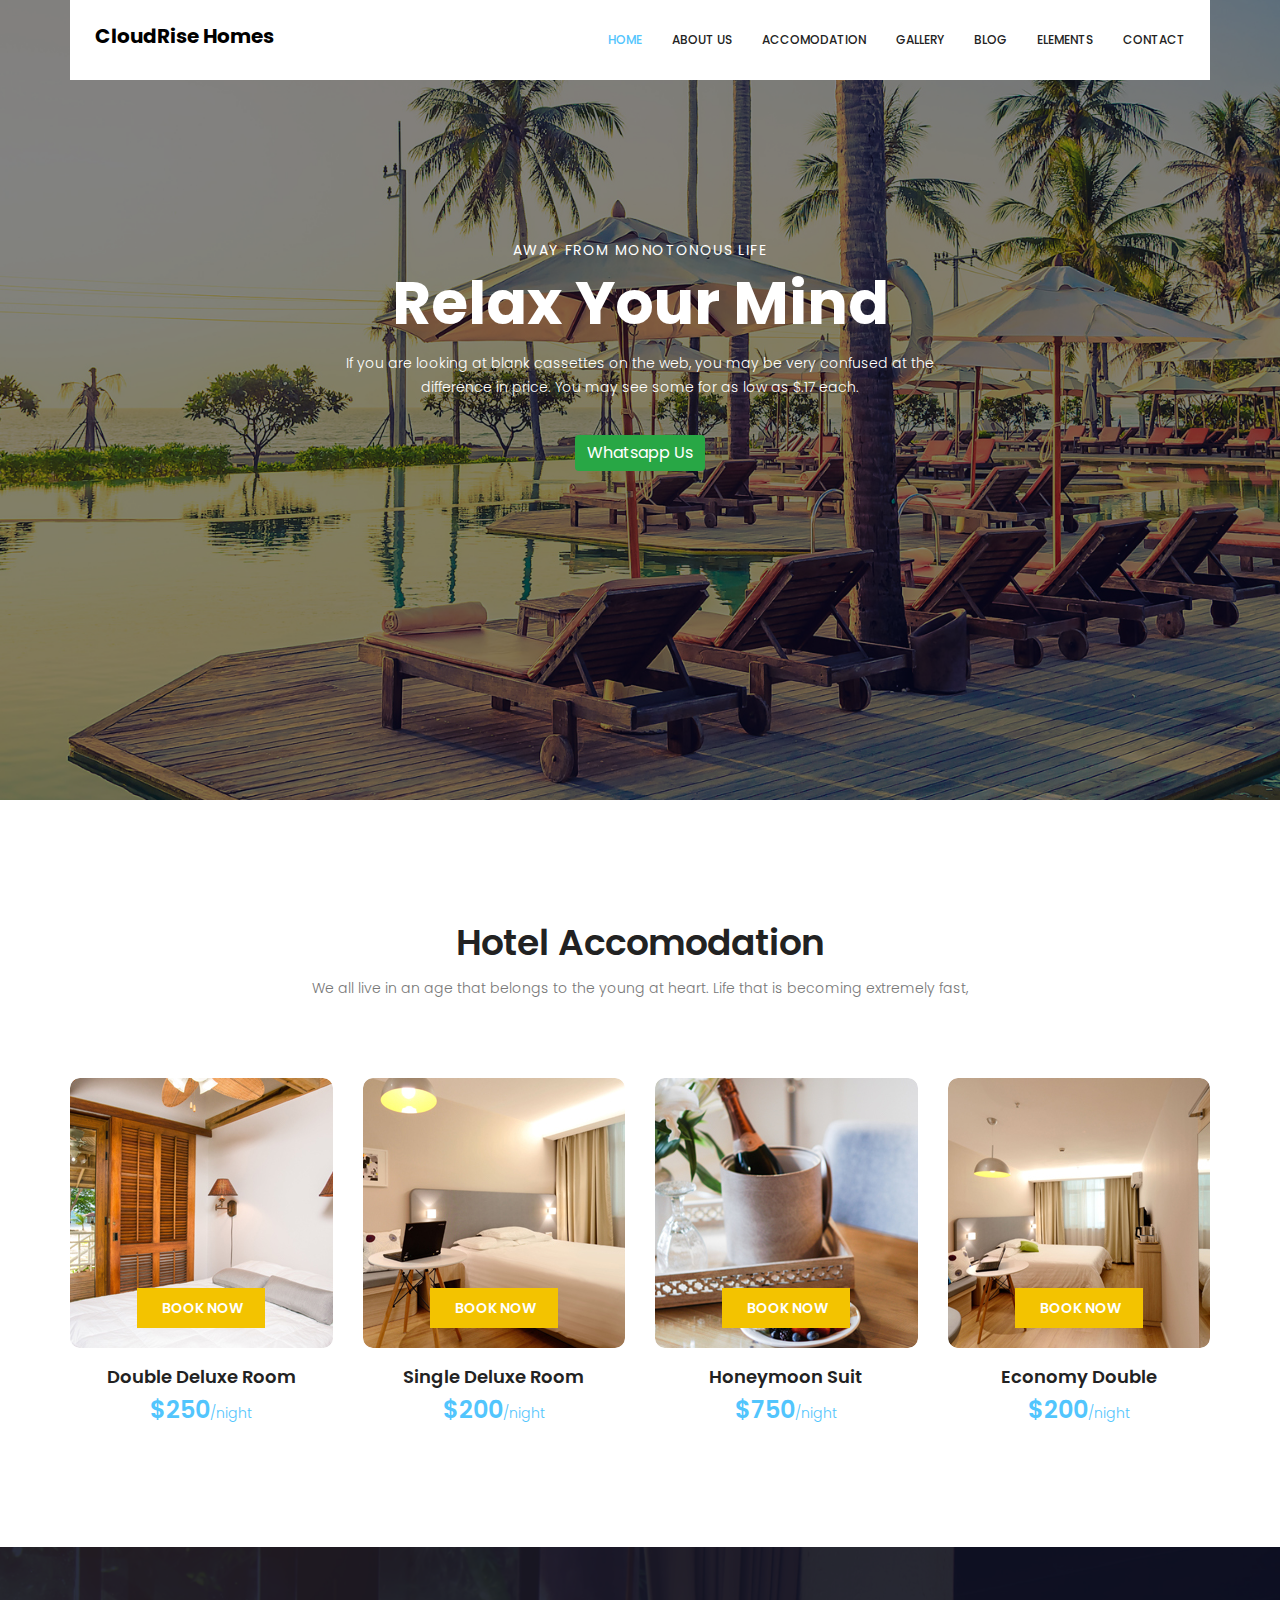
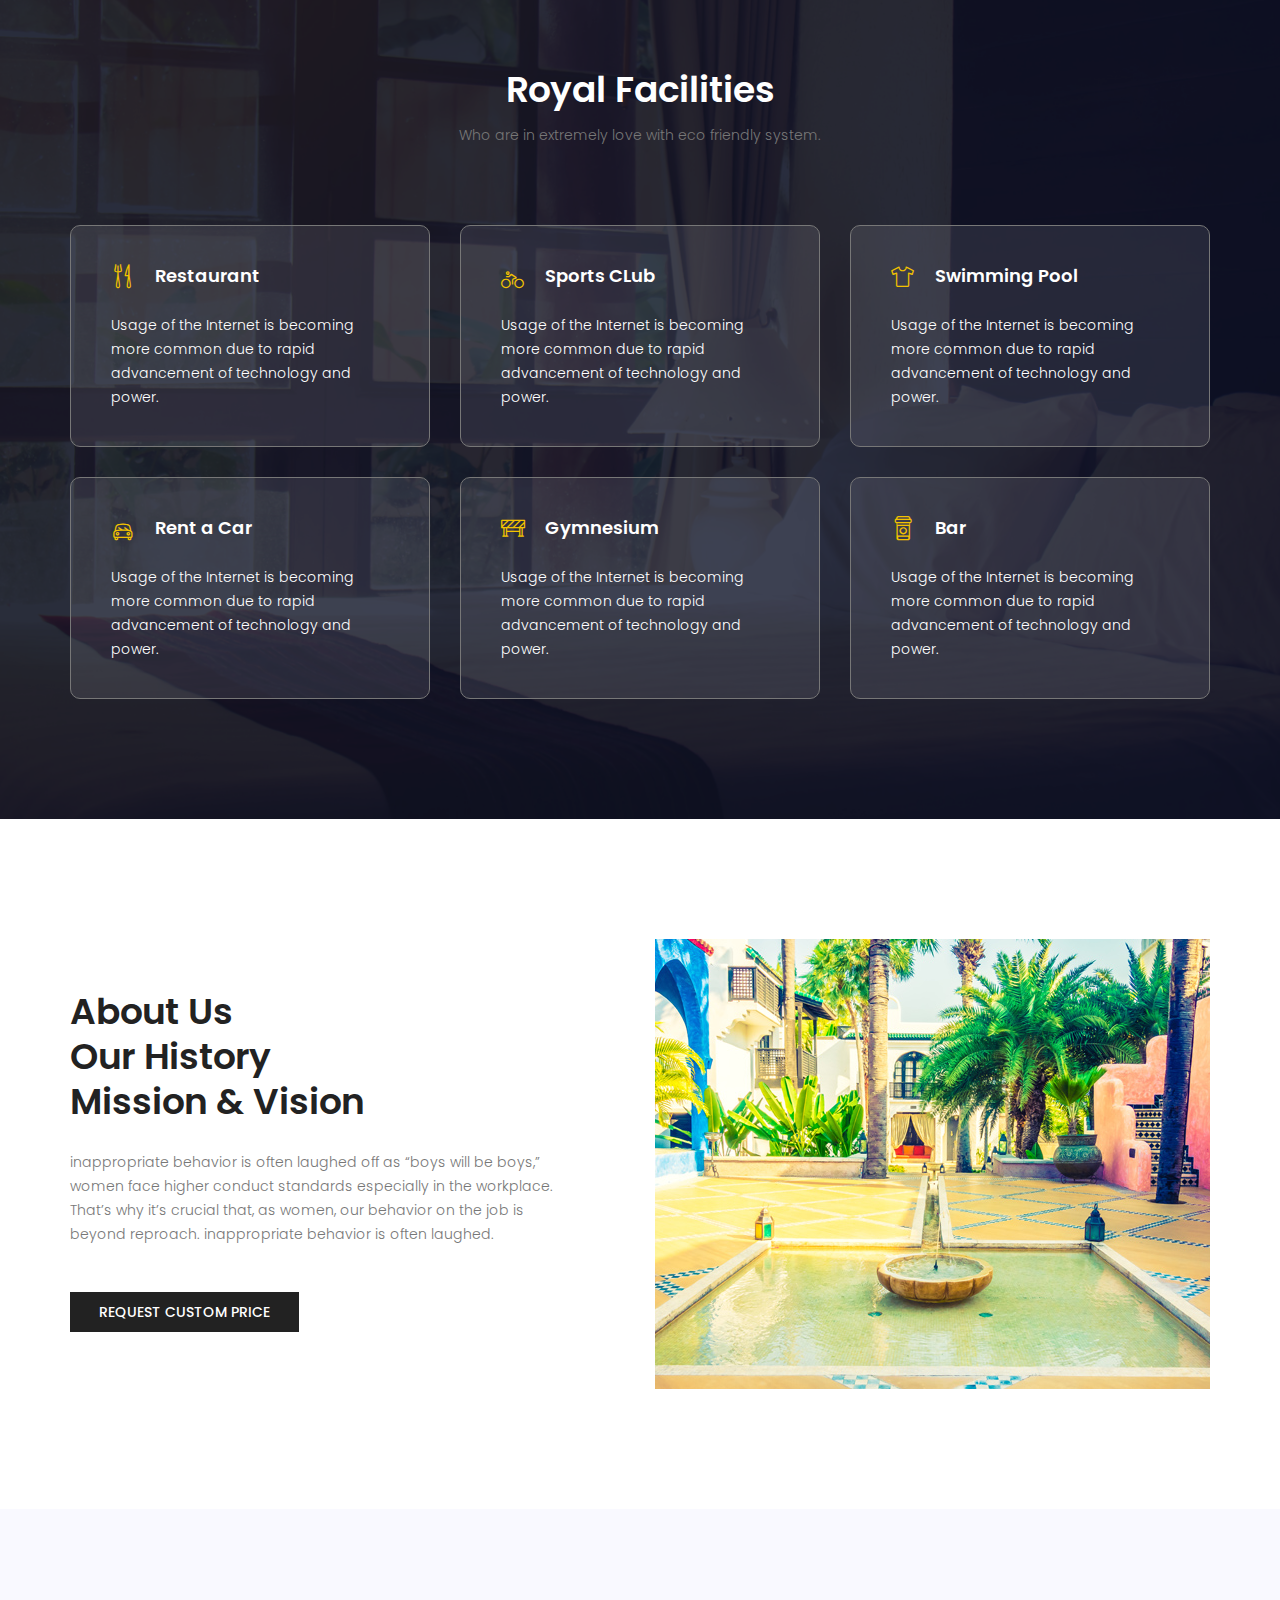
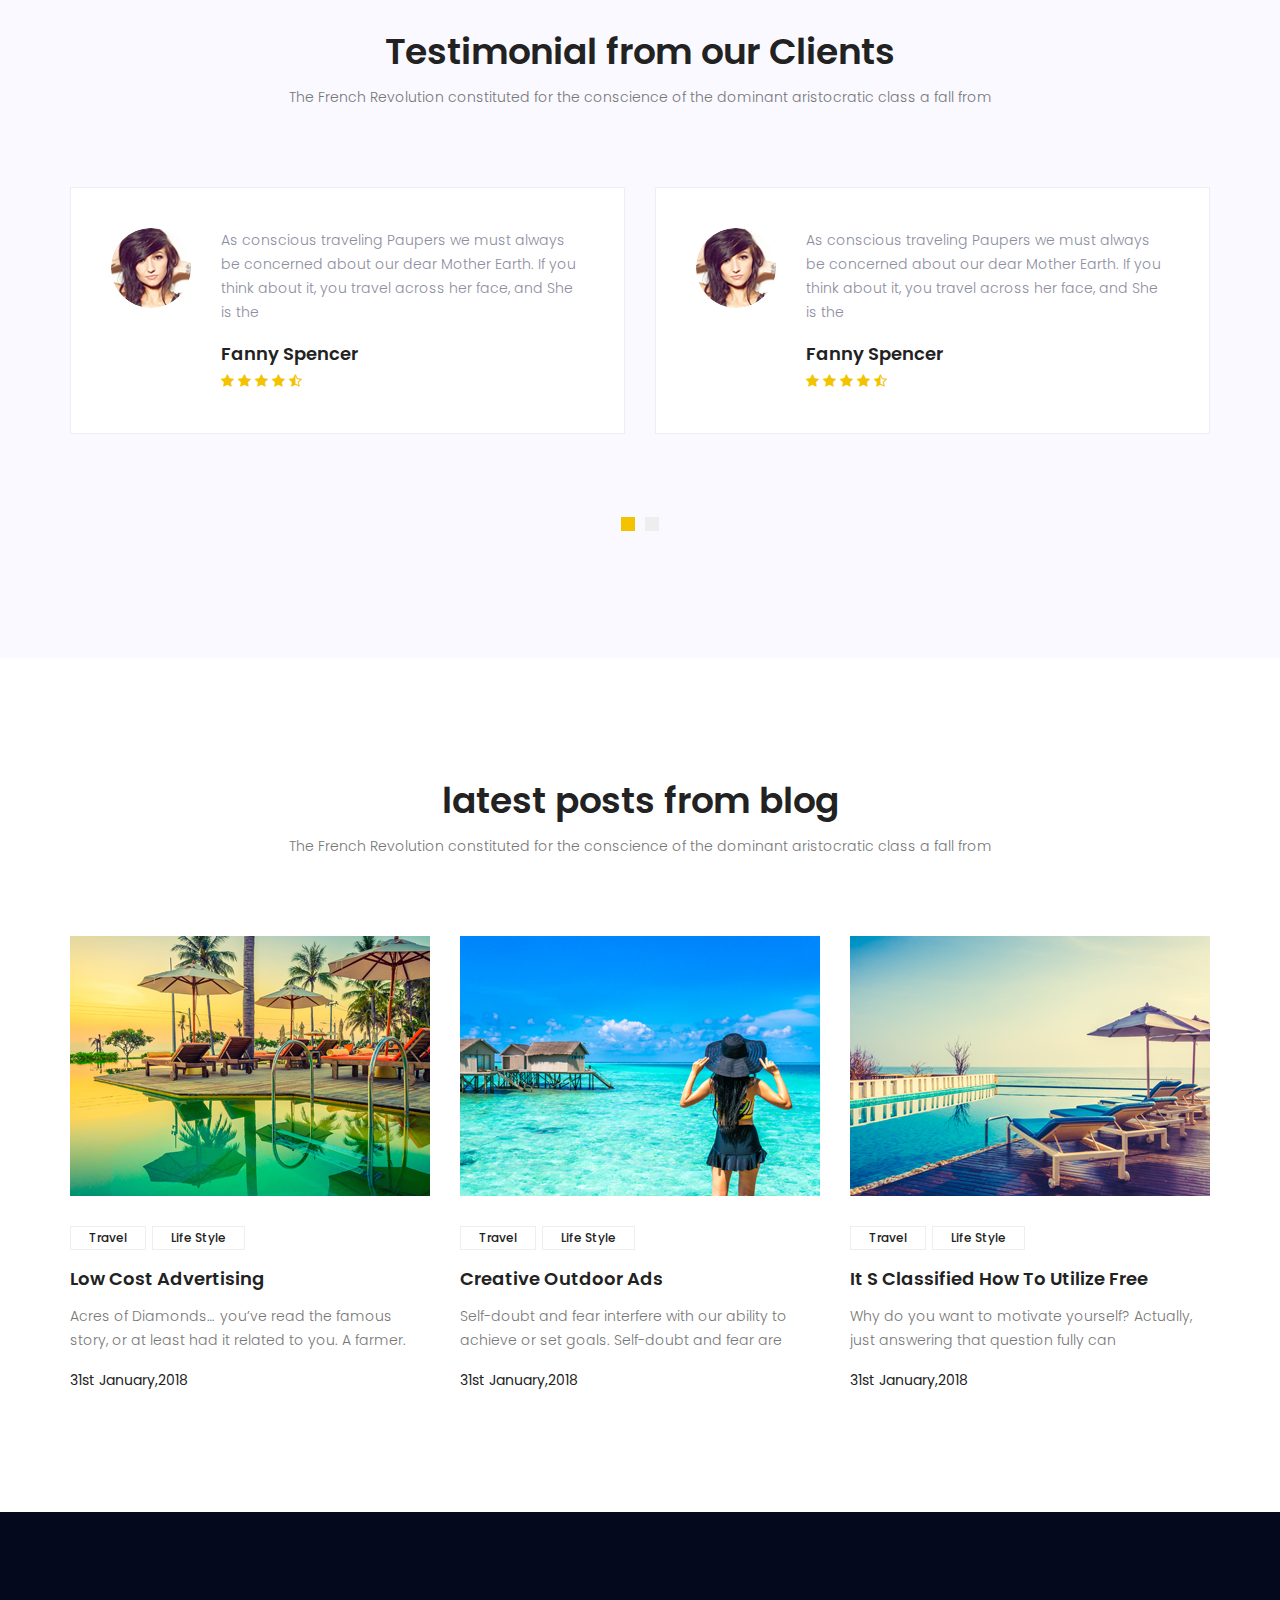
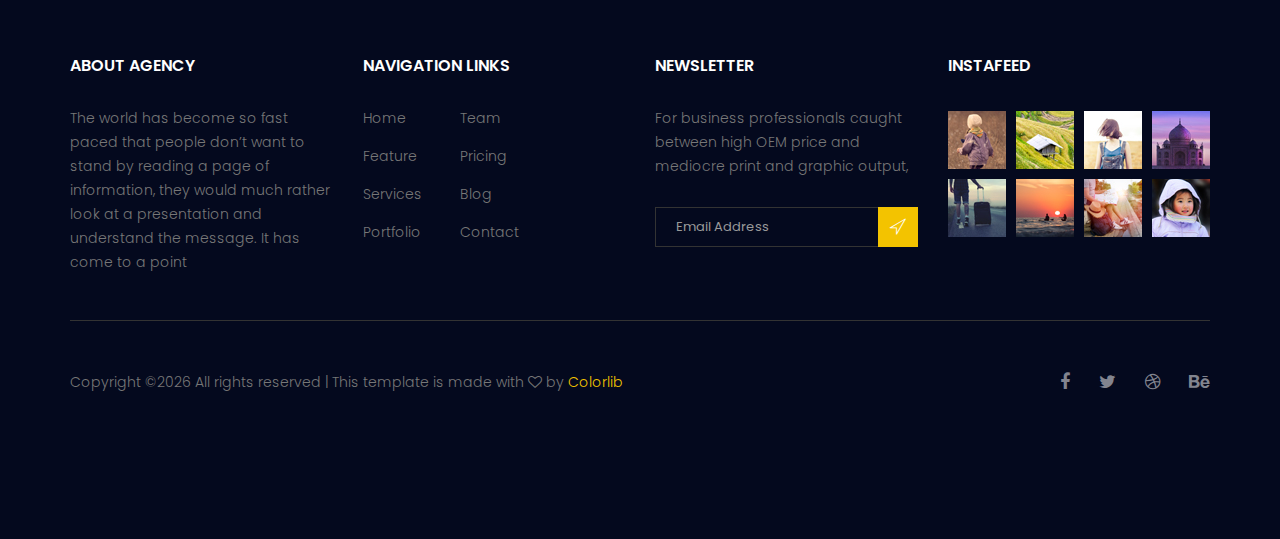
==== commit c27043e8: "whatsapp contact us" ====
--- a/index.html
+++ b/index.html
@@ -5,7 +5,7 @@
         <meta charset="utf-8">
         <meta name="viewport" content="width=device-width, initial-scale=1, shrink-to-fit=no">
         <link rel="icon" href="image/favicon.png" type="image/png">
-        <title>Royal Hotel</title>
+        <title >CloudRise Homes - Welcome</title>
         <!-- Bootstrap CSS -->
         <link rel="stylesheet" href="css/bootstrap.css">
         <link rel="stylesheet" href="vendors/linericon/style.css">
@@ -45,7 +45,7 @@
                                     <li class="nav-item"><a class="nav-link" href="blog-single.html">Blog Details</a></li>
                                 </ul>
                             </li> 
-                            <li class="nav-item"><a class="nav-link" href="elements.html">Elemests</a></li>
+                            <li class="nav-item"><a class="nav-link" href="elements.html">Elements</a></li>
                             <li class="nav-item"><a class="nav-link" href="contact.html">Contact</a></li>
                         </ul>
                     </div> 
@@ -63,11 +63,11 @@
 						<h6>Away from monotonous life</h6>
 						<h2>Relax Your Mind</h2>
 						<p>If you are looking at blank cassettes on the web, you may be very confused at the<br> difference in price. You may see some for as low as $.17 each.</p>
-						<a href="#" class="btn theme_btn button_hover">Get Started</a>
+						<a href="https://api.whatsapp.com/send?phone=+2347062170370"class="btn btn-success button_hover rounded" target="_blank" >Whatsapp Us</a>
 					</div>
 				</div>
             </div>
-            <div class="hotel_booking_area position">
+            <!-- <div class="hotel_booking_area position">
                 <div class="container">
                     <div class="hotel_booking_table">
                         <div class="col-md-3">
@@ -134,7 +134,7 @@
                         </div>
                     </div>
                 </div>
-            </div>
+            </div> -->
         </section>
         <!--================Banner Area =================-->
         
--- a/css/style.css
+++ b/css/style.css
@@ -1,19 +1,10 @@
 /*----------------------------------------------------
-@File: Default Styles
-@Author: Rocky
-@URL: http://wethemez.com
-Author E-mail: rockybd1995@gmail.com
 
 This file contains the styling for the actual theme, this
 is the file you need to edit to change the look of the
 theme.
 ---------------------------------------------------- */
 /*=====================================================================
-@Template Name: Royal Hotel
-@Author: Rocky
-@Developed By: Rocky
-@Developer URL: http://rocky.wethemez.com
-Author E-mail: rockybd1995@gmail.com
 
 @Default Styles
 
--- a/css/responsive.css
+++ b/css/responsive.css
@@ -98,7 +98,7 @@
 		min-height: 100%;
 	}
 	.banner_content {
-		margin-bottom: 94px;
+		margin-bottom: 70px;
 		margin-top: 124px;
 	}
 	.accomodation_area .row{
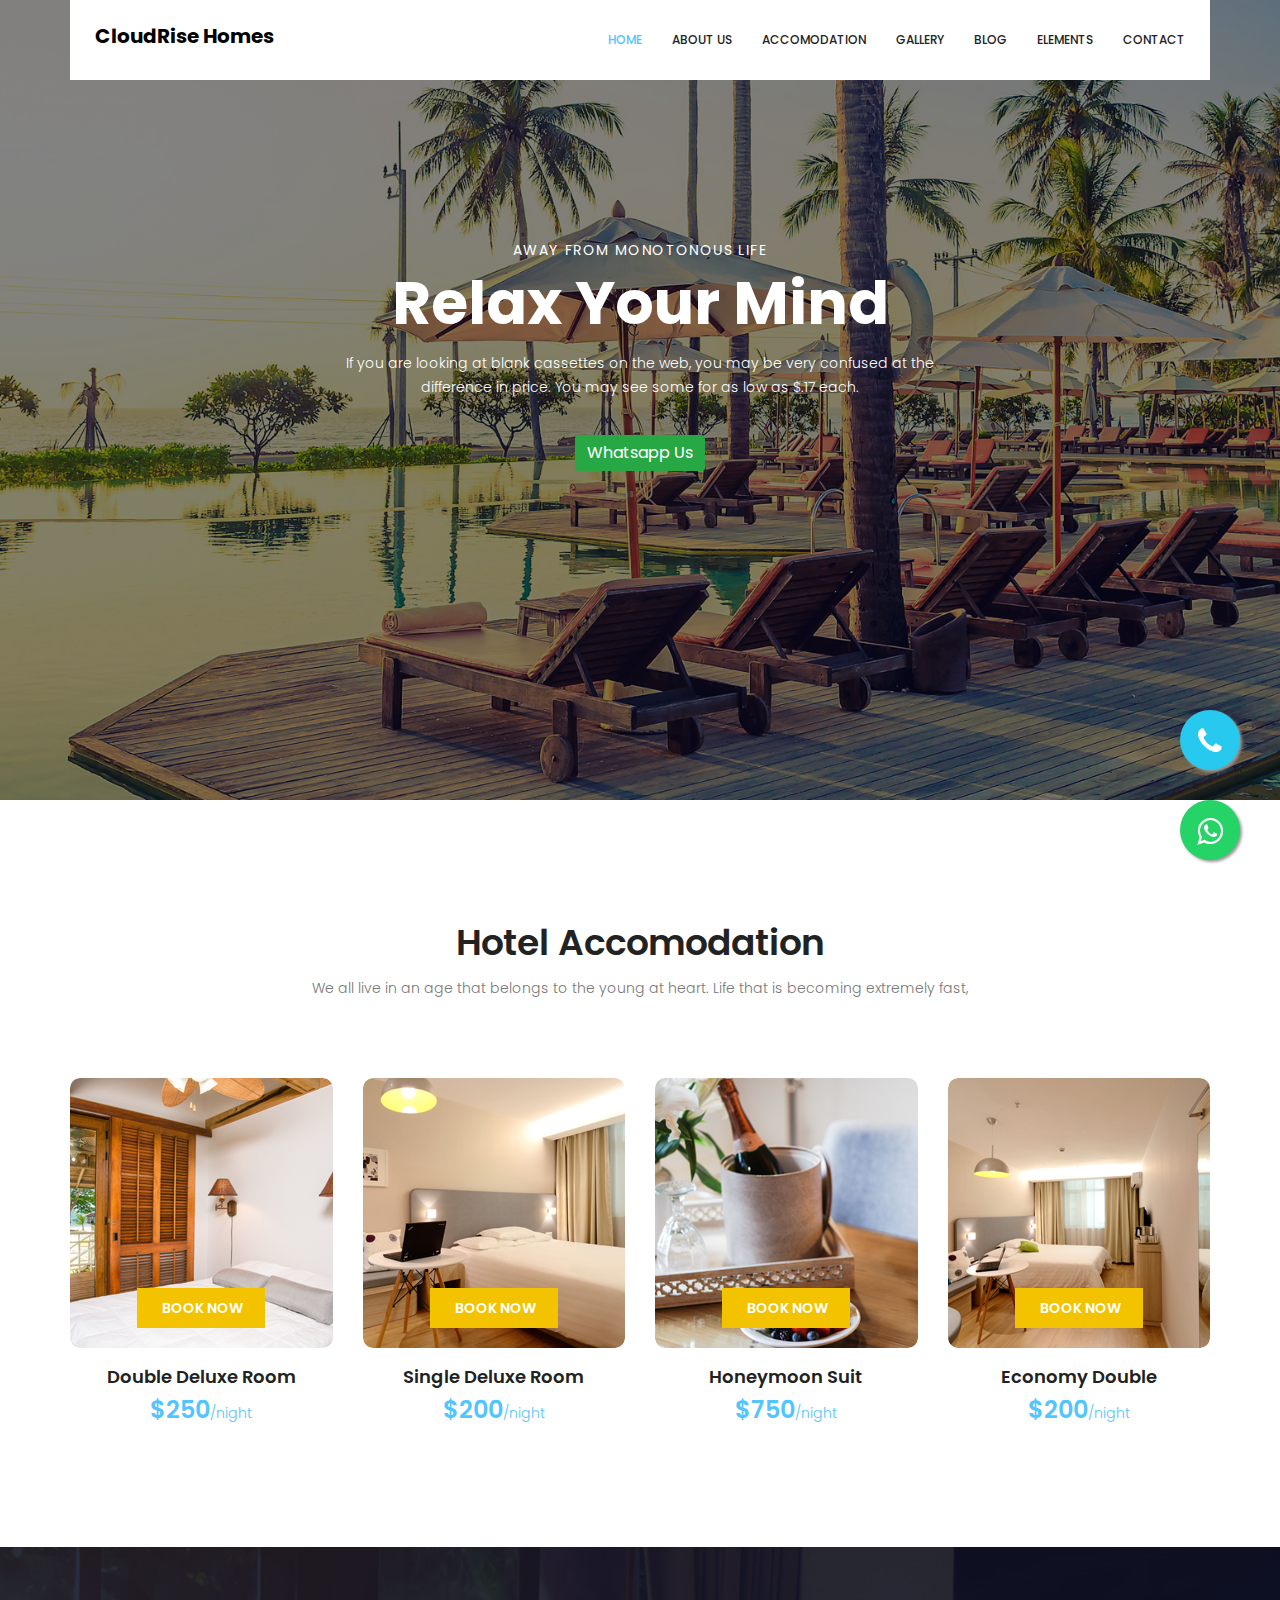
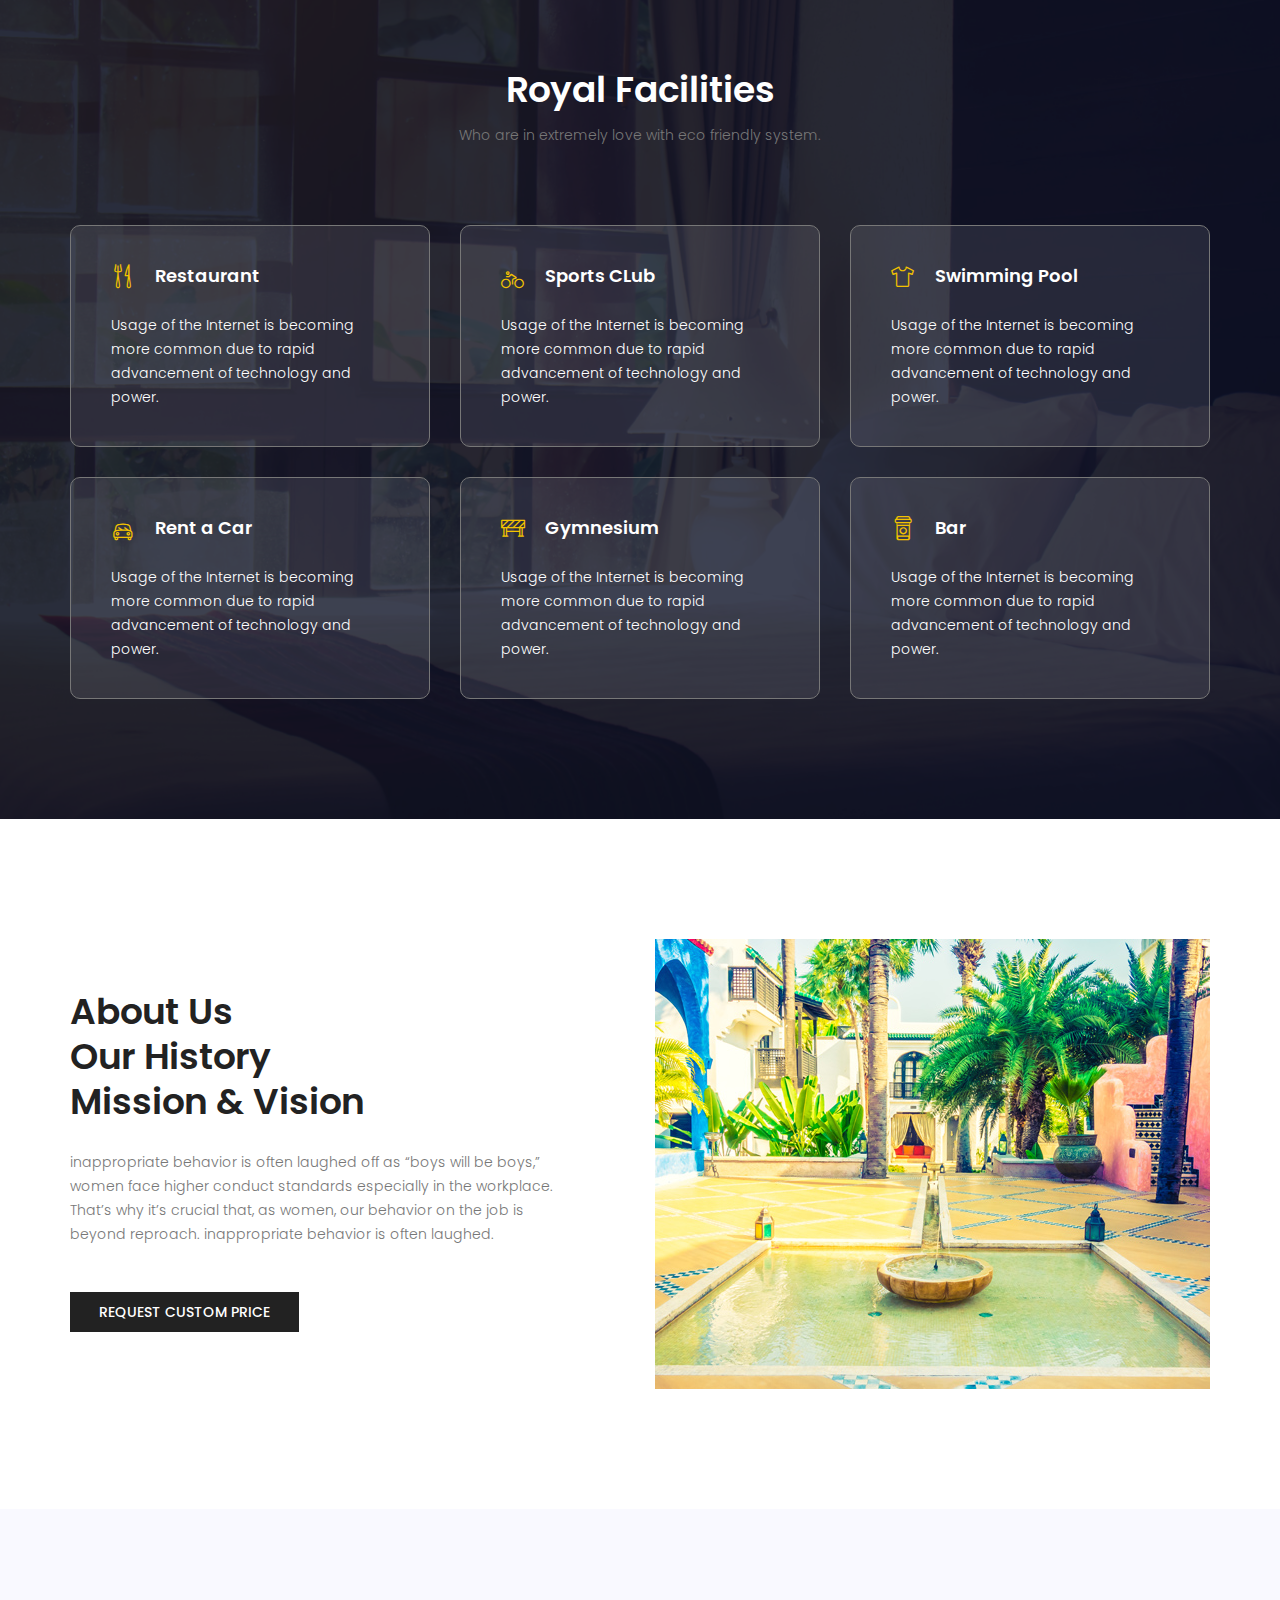
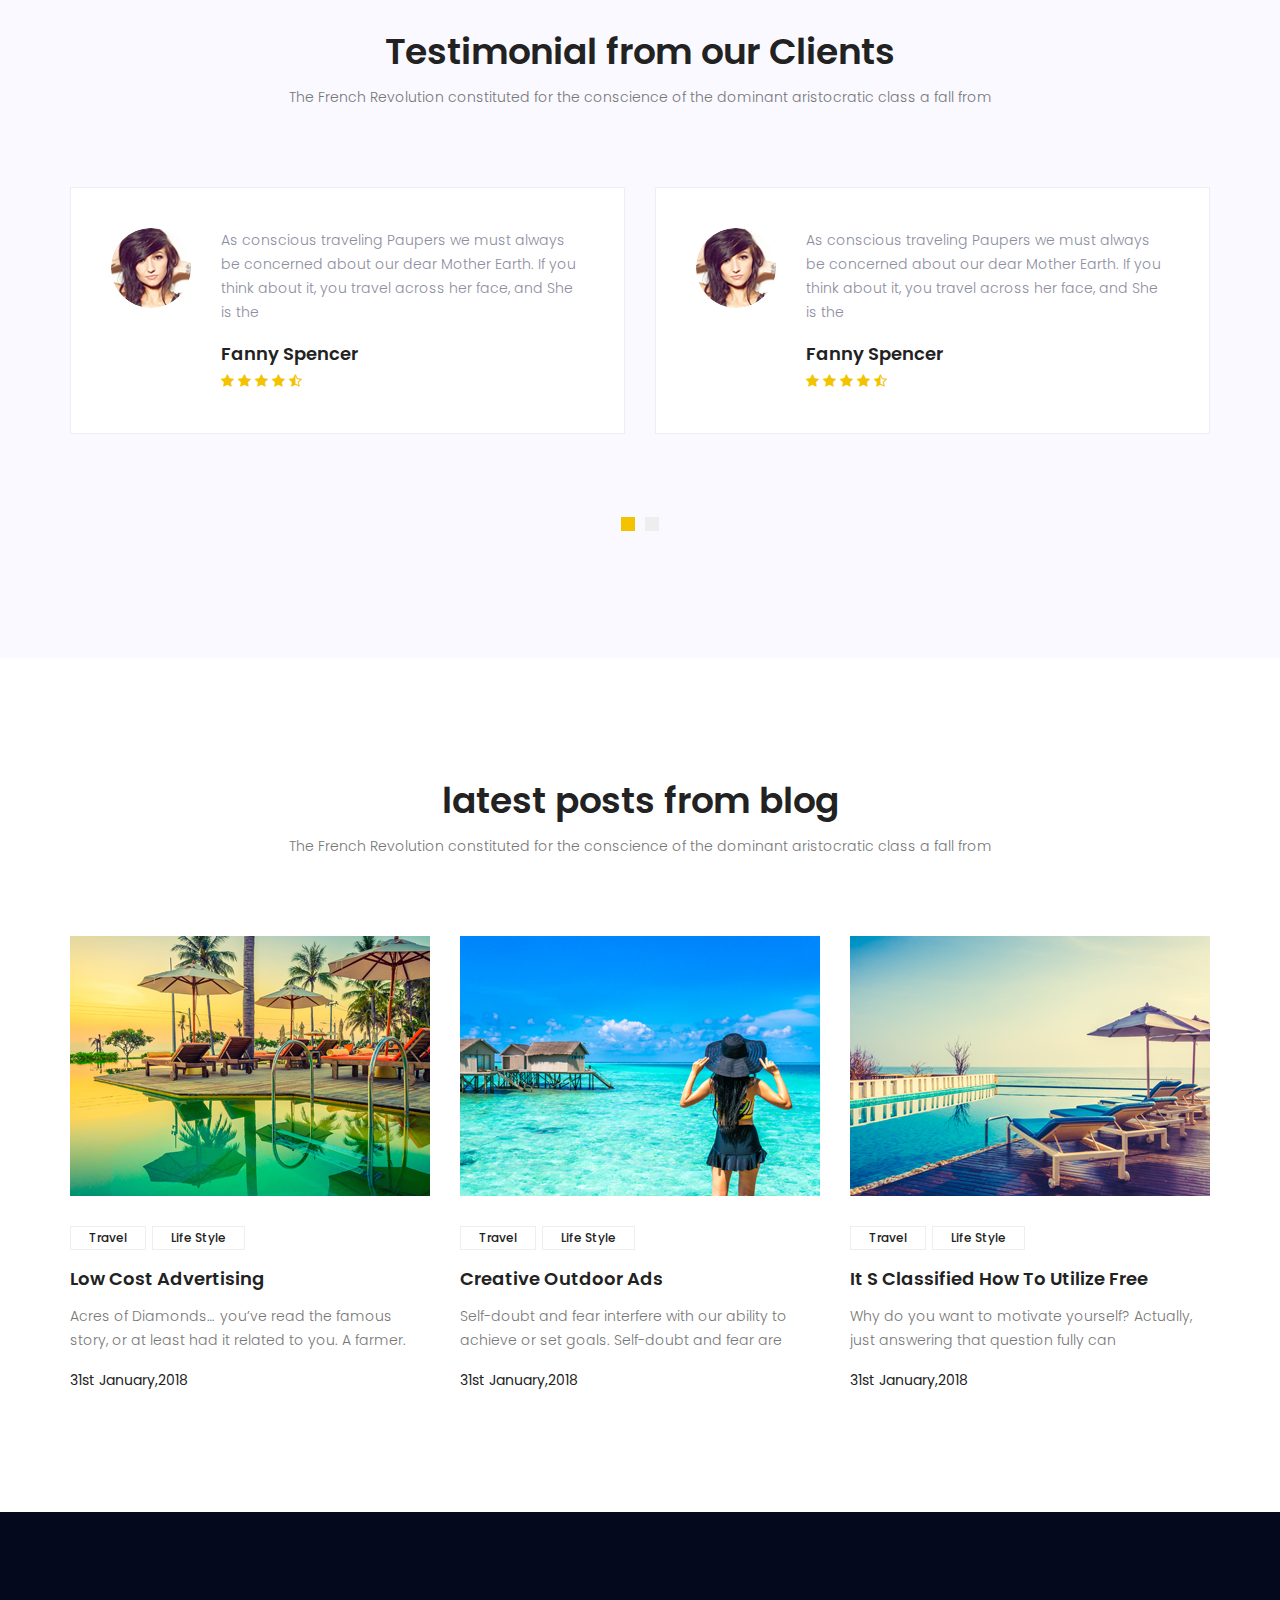
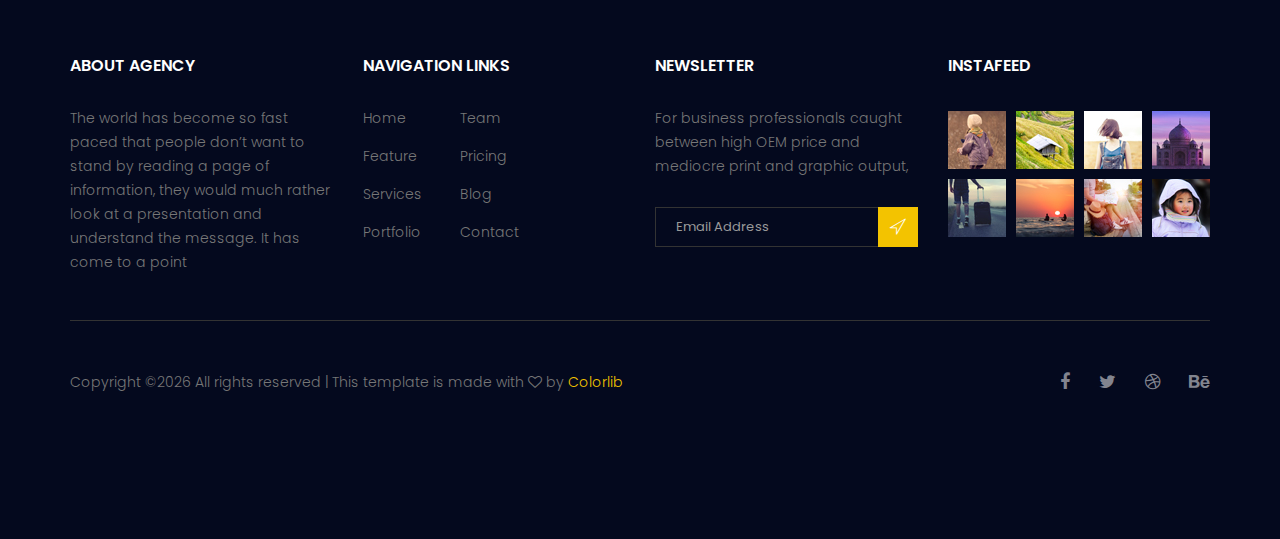
==== commit 5c990d28: "float call and whatsapp buttons" ====
--- a/index.html
+++ b/index.html
@@ -55,6 +55,16 @@
         <!--================Header Area =================-->
         
         <!--================Banner Area =================-->
+        <!-- Floating button -->
+        <div>
+        <a href="https://api.whatsapp.com/send?phone=+2347062170370&text=Welcome to CloudRiseHomes, How may we assist you today?" class="float-whatsapp" target="_blank">
+            <i class="fa fa-whatsapp my-float"></i>
+        </a>
+        <a href="tel:+2348112530207" class="float-phone" target="_blank">
+            <i class="fa fa-phone my-float"></i>
+        </a>
+        </div>
+            <!-- Floating button ends here-->
         <section class="banner_area">
             <div class="booking_table d_flex align-items-center">
             	<div class="overlay bg-parallax" data-stellar-ratio="0.9" data-stellar-vertical-offset="0" data-background=""></div>
--- a/css/style.css
+++ b/css/style.css
@@ -39,6 +39,41 @@
 
 /*---------------------------------------------------- */
 /*----------------------------------------------------*/
+.float-whatsapp{
+	position:fixed;
+	width:60px;
+	height:60px;
+	bottom:40px;
+	right:40px;
+	background-color:#25d366;
+	color:#FFF;
+	border-radius:50px;
+	text-align:center;
+  font-size:30px;
+	box-shadow: 2px 2px 3px #999;
+  z-index:100;
+}
+
+.float-phone{
+	position:fixed;
+	width:60px;
+	height:60px;
+	bottom:130px;
+	right:40px;
+	background-color:rgb(39, 201, 238);
+	color:#FFF;
+	border-radius:50px;
+	text-align:center;
+  font-size:30px;
+	box-shadow: 2px 2px 3px #999;
+  z-index:100;
+}
+
+.my-float{
+	margin-top:16px;
+}
+
+
 .list_style {
   list-style: none;
   margin: 0px;
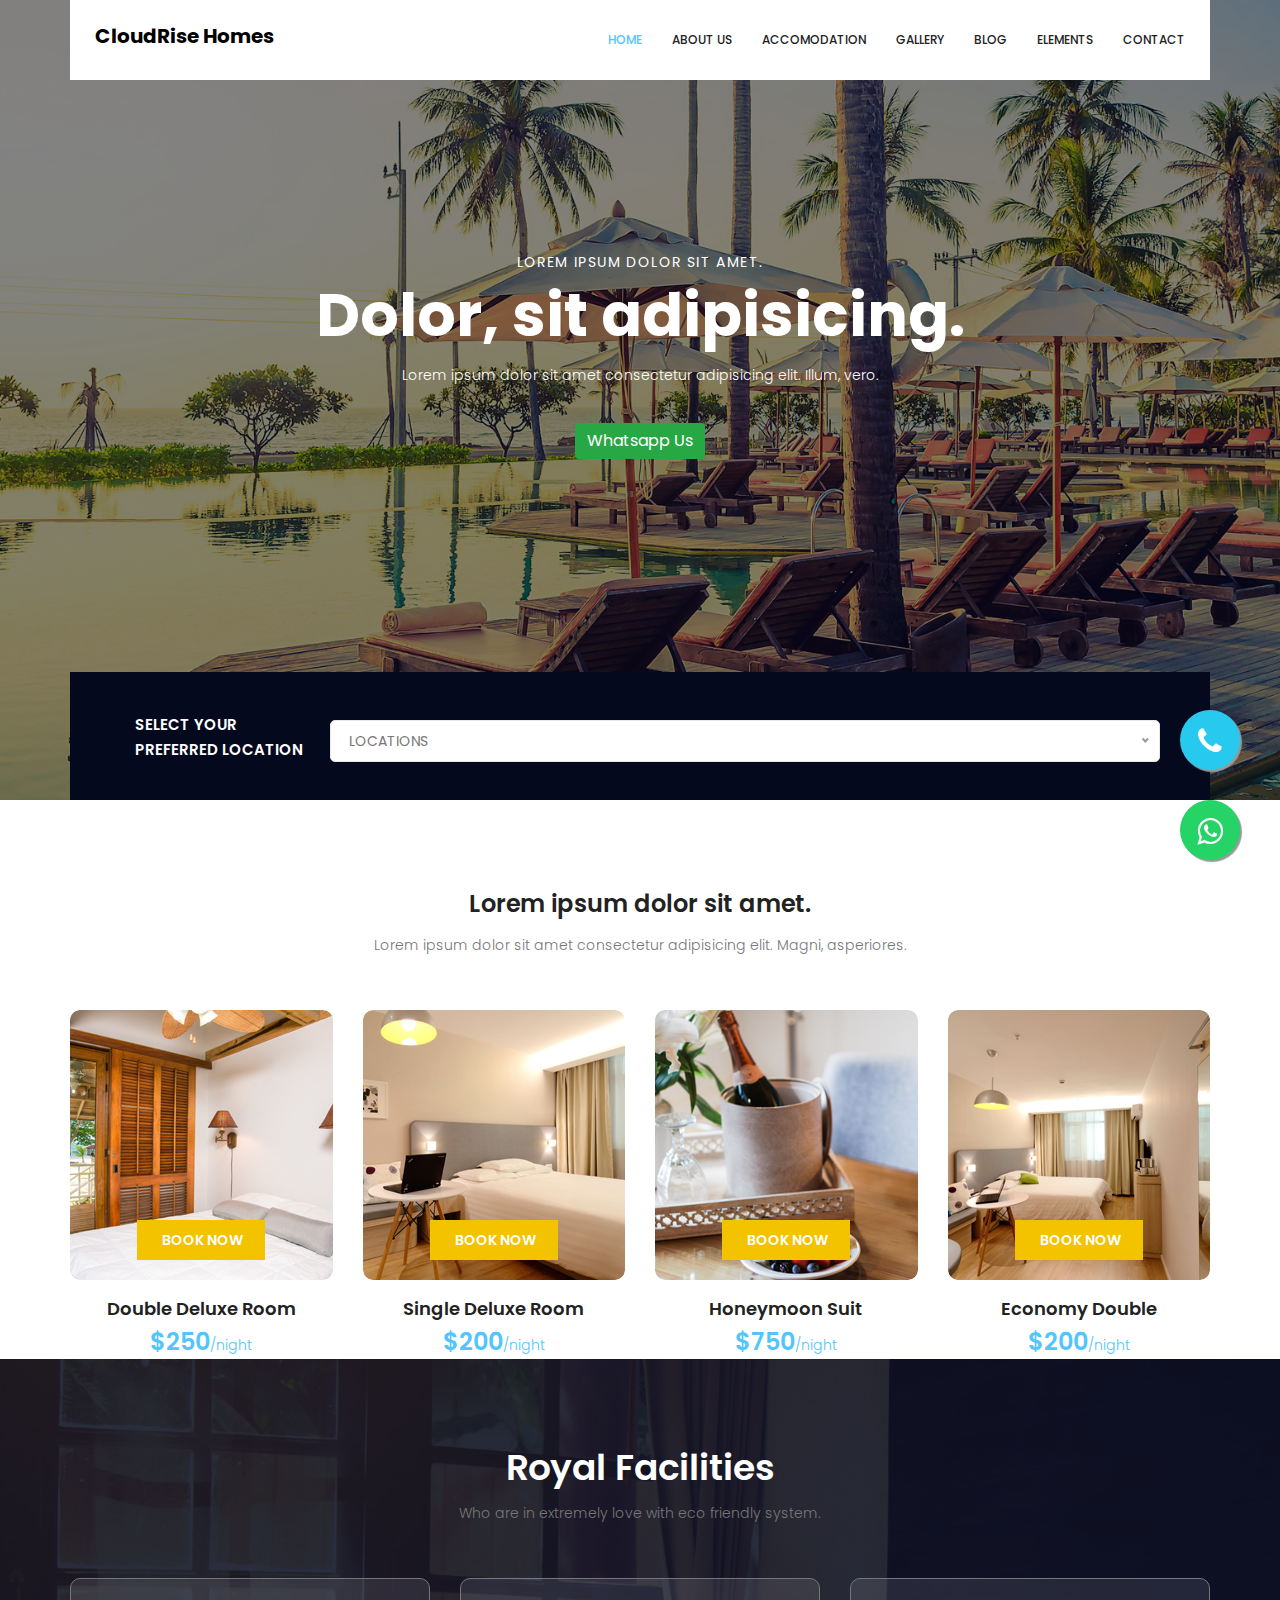
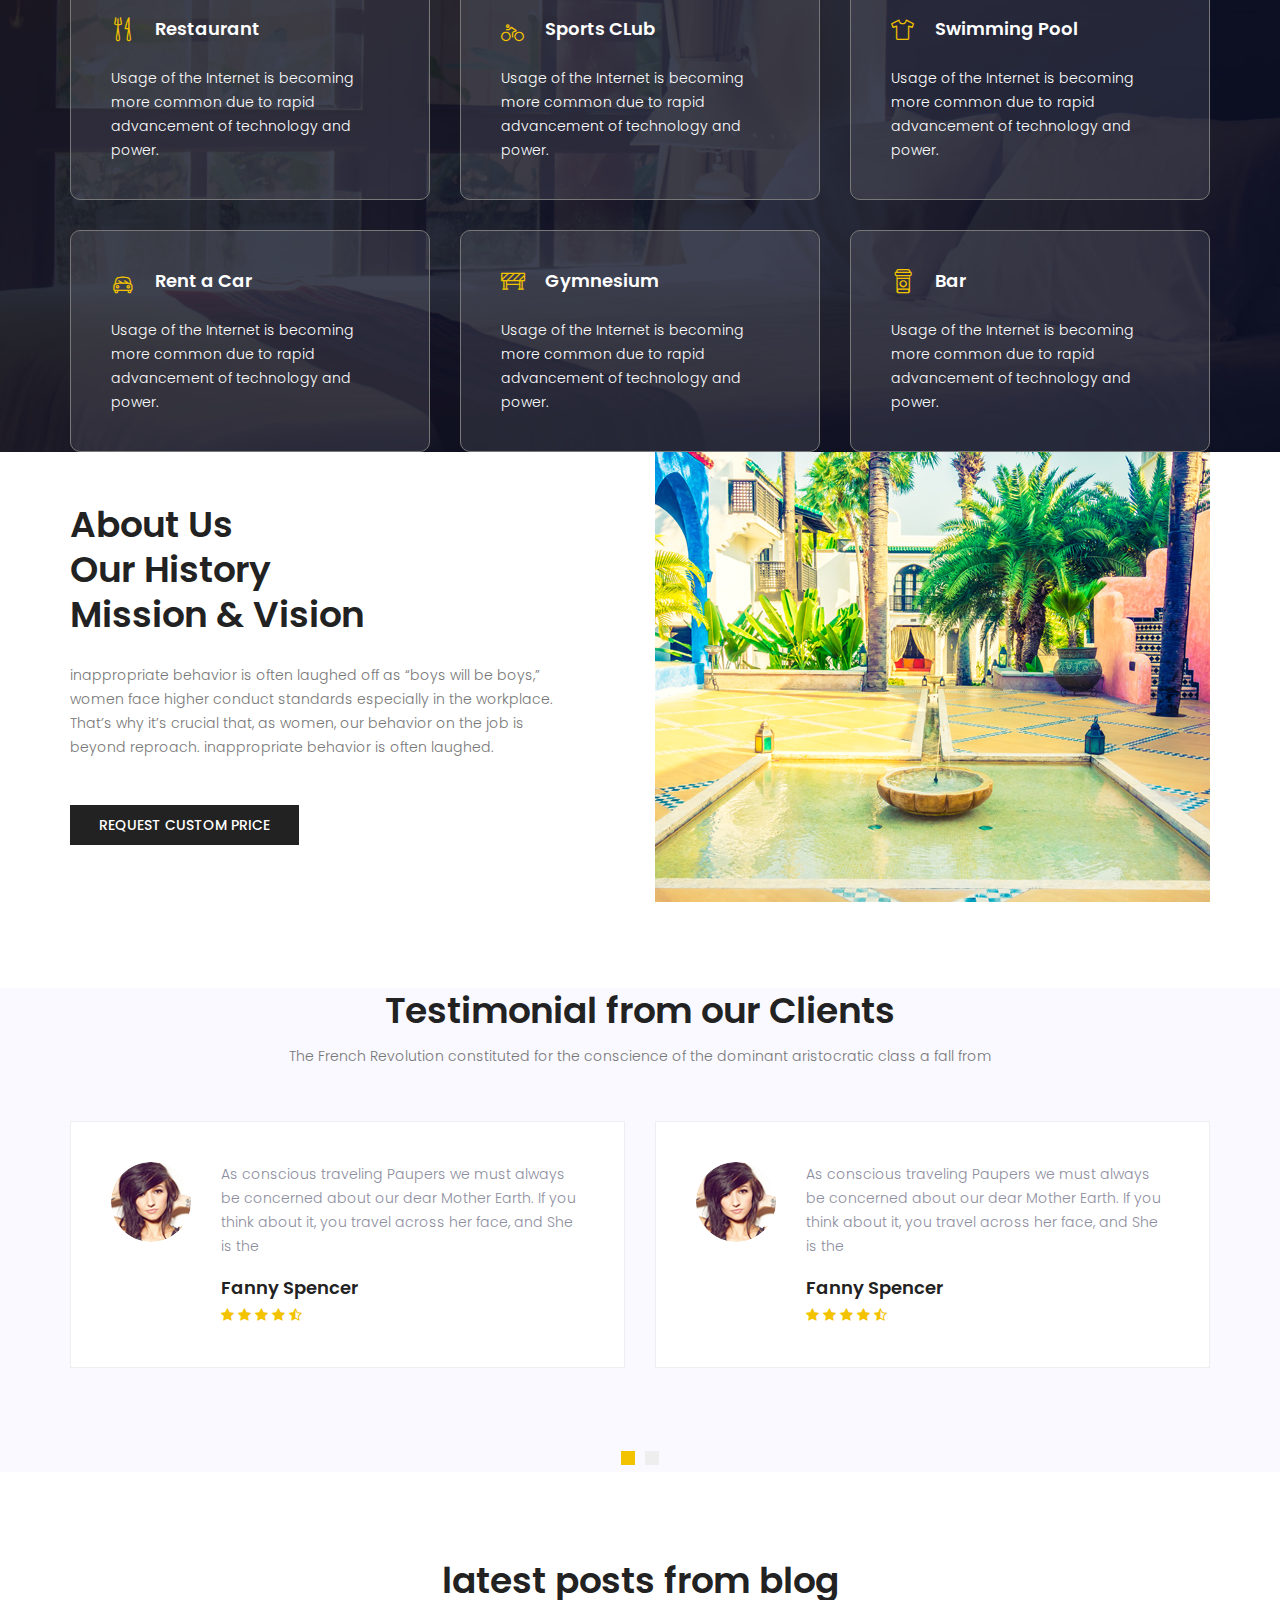
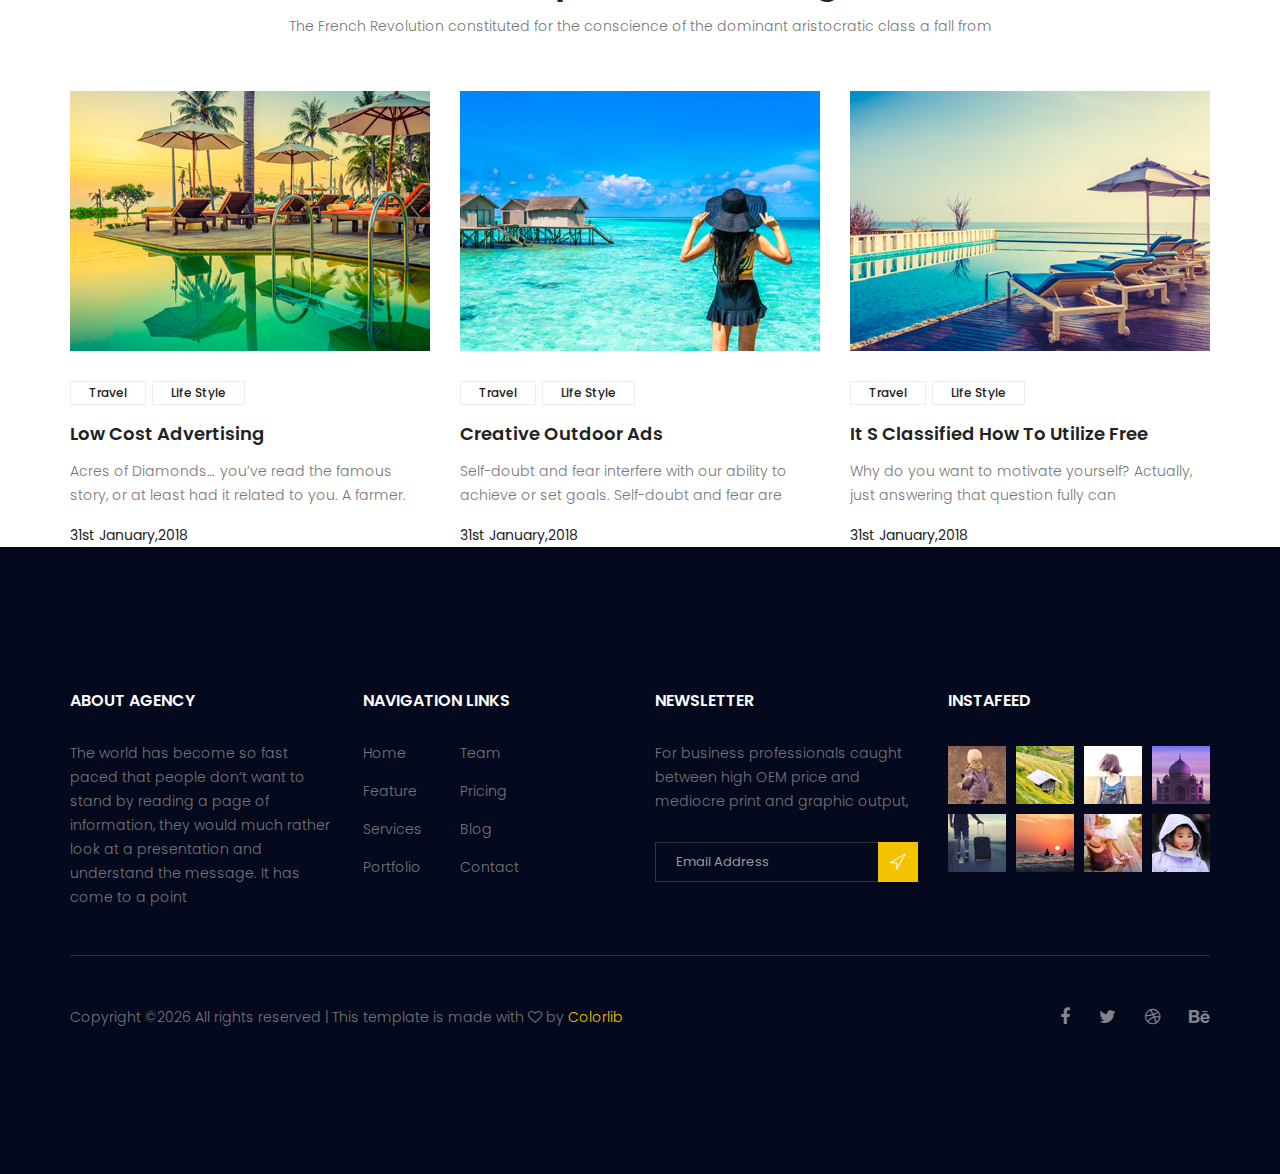
==== commit 9118cfb3: "number of rooms filter" ====
--- a/index.html
+++ b/index.html
@@ -37,7 +37,7 @@
                             <li class="nav-item active"><a class="nav-link" href="index.html">Home</a></li> 
                             <li class="nav-item"><a class="nav-link" href="about.html">About us</a></li>
                             <li class="nav-item"><a class="nav-link" href="accomodation.html">Accomodation</a></li>
-                            <li class="nav-item"><a class="nav-link" href="gallery.html">Gallery</a></li>
+                            <li class="nav-item"><a class="nav-link" href="sangotedo.html">Gallery</a></li>
                             <li class="nav-item submenu dropdown">
                                 <a href="#" class="nav-link dropdown-toggle" data-toggle="dropdown" role="button" aria-haspopup="true" aria-expanded="false">Blog</a>
                                 <ul class="dropdown-menu">
@@ -70,81 +70,35 @@
             	<div class="overlay bg-parallax" data-stellar-ratio="0.9" data-stellar-vertical-offset="0" data-background=""></div>
 				<div class="container">
 					<div class="banner_content text-center">
-						<h6>Away from monotonous life</h6>
-						<h2>Relax Your Mind</h2>
-						<p>If you are looking at blank cassettes on the web, you may be very confused at the<br> difference in price. You may see some for as low as $.17 each.</p>
+						<h6>Lorem ipsum dolor sit amet.</h6>
+						<h2>Dolor, sit adipisicing.</h2>
+						<p>Lorem ipsum dolor sit amet consectetur adipisicing elit. Illum, vero.</p>
 						<a href="https://api.whatsapp.com/send?phone=+2347062170370"class="btn btn-success button_hover rounded" target="_blank" >Whatsapp Us</a>
 					</div>
 				</div>
             </div>
-            <!-- <div class="hotel_booking_area position">
+            <div class="hotel_booking_area position">
                 <div class="container">
                     <div class="hotel_booking_table">
                         <div class="col-md-3">
-                            <h2>Book<br> Your Room</h2>
+                            <h2>Select Your<br>Preferred Location</h2>
                         </div>
                         <div class="col-md-9">
                             <div class="boking_table">
-                                <div class="row">
-                                    <div class="col-md-4">
-                                        <div class="book_tabel_item">
-                                            <div class="form-group">
-                                                <div class='input-group date' id='datetimepicker11'>
-                                                    <input type='text' class="form-control" placeholder="Arrival Date"/>
-                                                    <span class="input-group-addon">
-                                                        <i class="fa fa-calendar" aria-hidden="true"></i>
-                                                    </span>
-                                                </div>
-                                            </div>
-                                            <div class="form-group">
-                                                <div class='input-group date' id='datetimepicker1'>
-                                                    <input type='text' class="form-control" placeholder="Departure Date"/>
-                                                    <span class="input-group-addon">
-                                                        <i class="fa fa-calendar" aria-hidden="true"></i>
-                                                    </span>
-                                                </div>
-                                            </div>
-                                        </div>
-                                    </div>
-                                    <div class="col-md-4">
-                                        <div class="book_tabel_item">
-                                            <div class="input-group">
-                                                <select class="wide">
-                                                    <option data-display="Adult">Adult</option>
-                                                    <option value="1">Old</option>
-                                                    <option value="2">Younger</option>
-                                                    <option value="3">Potato</option>
+                                <div class="row"> <div class="input-group">
+                                                <select class="wide" onchange="location = this.value">
+                                                    <option value="#" data-display="LOCATIONS">Lekki</option>
+                                                    <option value="#">Ikota</option>
+                                                    <option value="sangotedo.html">Sangotedo</option>
+                                                    <option value="#">London</option>
                                                 </select>
-                                            </div>
-                                            <div class="input-group">
-                                                <select class="wide">
-                                                    <option data-display="Child">Child</option>
-                                                    <option value="1">Child</option>
-                                                    <option value="2">Baby</option>
-                                                    <option value="3">Child</option>
-                                                </select>
-                                            </div>
-                                        </div>
-                                    </div>
-                                    <div class="col-md-4">
-                                        <div class="book_tabel_item">
-                                            <div class="input-group">
-                                                <select class="wide">
-                                                    <option data-display="Child">Number of Rooms</option>
-                                                    <option value="1">Room 01</option>
-                                                    <option value="2">Room 02</option>
-                                                    <option value="3">Room 03</option>
-                                                </select>
-                                            </div>
-                                            <a class="book_now_btn button_hover" href="#">Book Now</a>
-                                        </div>
-                                    </div>
+                                            </div>       
                                 </div>
                             </div>
                         </div>
                     </div>
                 </div>
-            </div> -->
+            </div> 
         </section>
         <!--================Banner Area =================-->
         
@@ -152,8 +106,8 @@
         <section class="accomodation_area section_gap">
             <div class="container">
                 <div class="section_title text-center">
-                    <h2 class="title_color">Hotel Accomodation</h2>
-                    <p>We all live in an age that belongs to the young at heart. Life that is becoming extremely fast, </p>
+                    <h3 class="title_color">Lorem ipsum dolor sit amet.</h3>
+                    <p>Lorem ipsum dolor sit amet consectetur adipisicing elit. Magni, asperiores.</p>
                 </div>
                 <div class="row mb_30">
                     <div class="col-lg-3 col-sm-6">
--- a/css/style.css
+++ b/css/style.css
@@ -33,6 +33,12 @@
 /*Color Variables*/
 /*=================== fonts ====================*/
 @import url("https://fonts.googleapis.com/css?family=Poppins:300,400,500,600,700");
+* {
+  font-family: "Poppins", sans-serif;
+}
+.room-filter-button {
+  cursor: pointer;
+}
 .col-md-offset-right-1, .col-lg-offset-right-1 {
   margin-right: 8.33333333%;
 }
@@ -50,7 +56,7 @@
 	border-radius:50px;
 	text-align:center;
   font-size:30px;
-	box-shadow: 2px 2px 3px #999;
+	box-shadow: 2px 2px 1px #999;
   z-index:100;
 }
 
@@ -65,7 +71,7 @@
 	border-radius:50px;
 	text-align:center;
   font-size:30px;
-	box-shadow: 2px 2px 3px #999;
+	box-shadow: 2px 2px 1px #999;
   z-index:100;
 }
 
@@ -135,10 +141,6 @@
   }
 }
 
-.section_gap {
-  padding: 120px 0;
-}
-
 .d_flex {
   display: -webkit-box;
   display: -ms-flexbox;
@@ -157,7 +159,8 @@
 }
 
 .section_title {
-  margin-bottom: 75px;
+  margin-top: 86px;
+  margin-bottom: 50px;
 }
 
 .section_title h2 {
@@ -593,8 +596,8 @@
 }
 
 .hotel_booking_table h2 {
-  font-size: 24px;
-  line-height: 30px;
+  font-size: 15px;
+  line-height: 25px;
   color: #fff;
   text-transform: uppercase;
 }
--- a/css/responsive.css
+++ b/css/responsive.css
@@ -197,9 +197,7 @@
 		max-width: 278px;
 		margin: 0px auto -30px;
 	}
-	.section_gap {
-		padding: 70px 0;
-	}
+
 	.section_title h2 {
 		font-size: 26px;
 		line-height: 36px;
